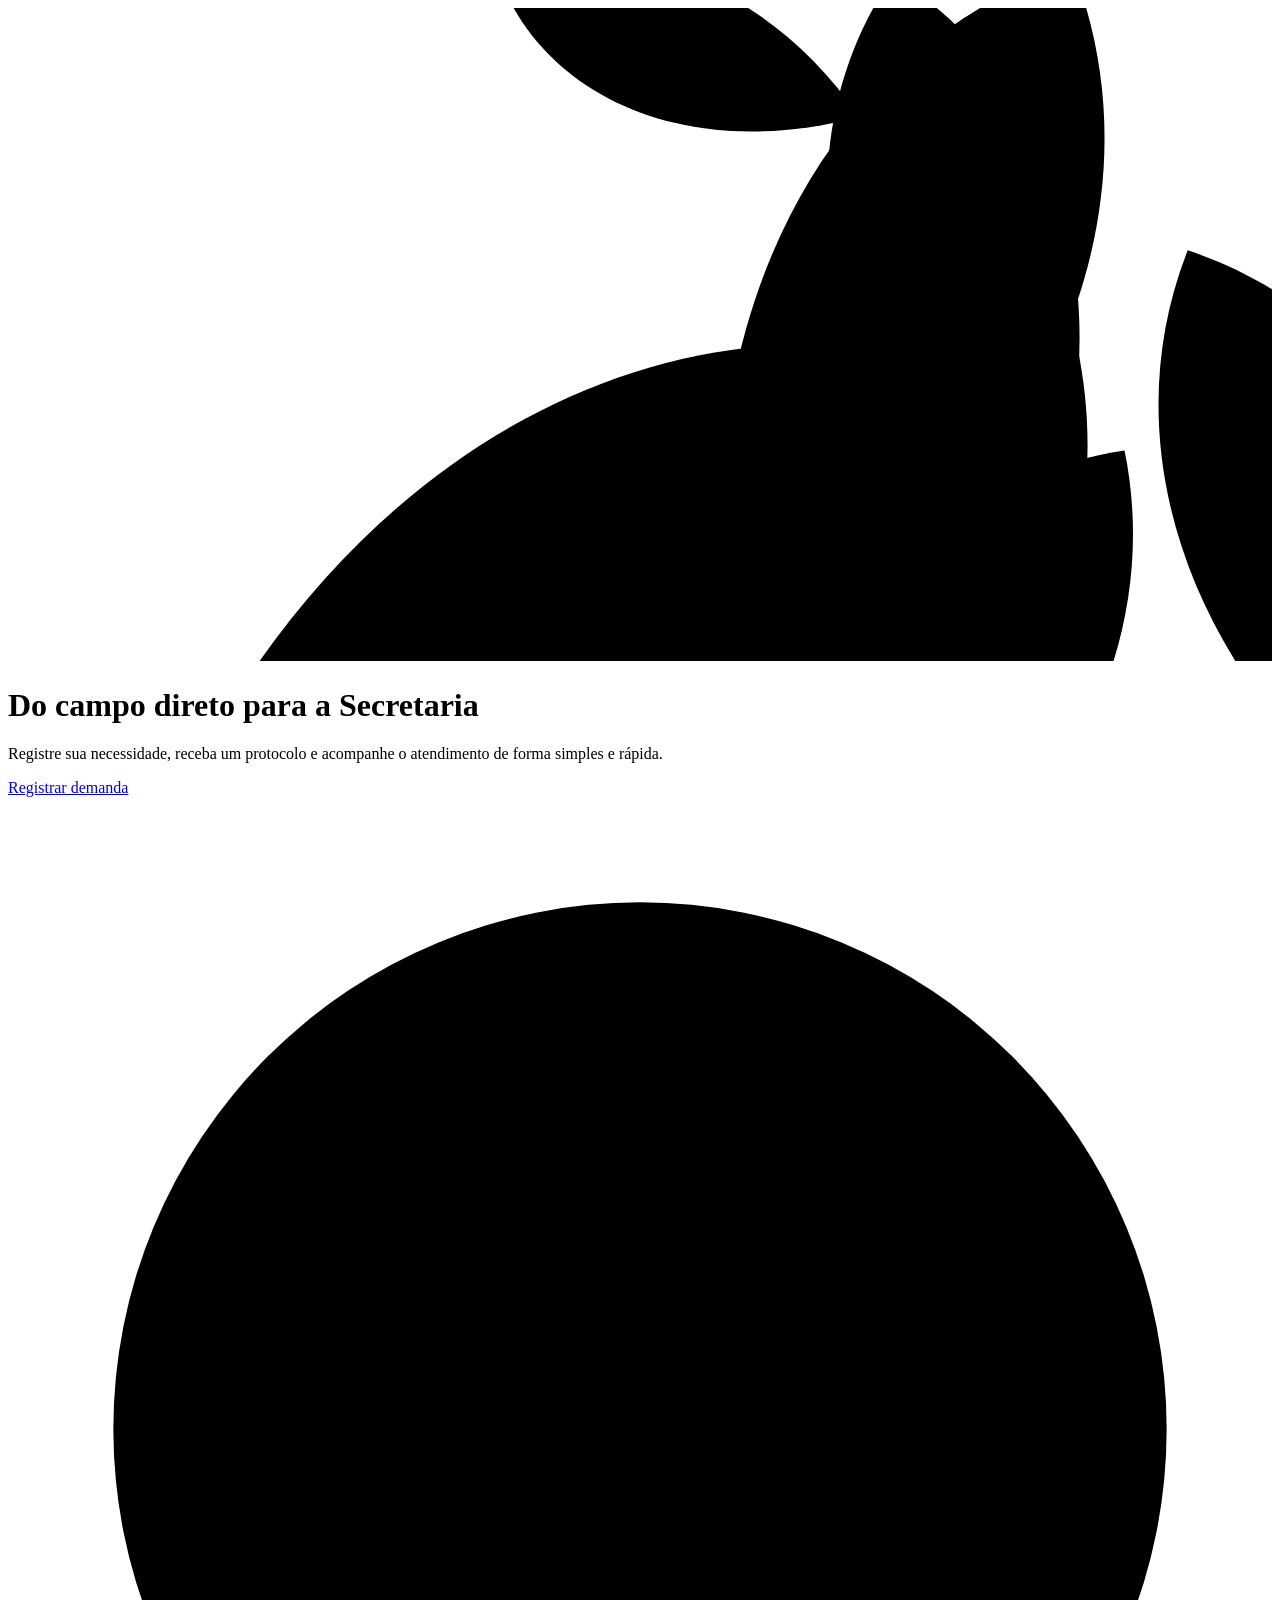
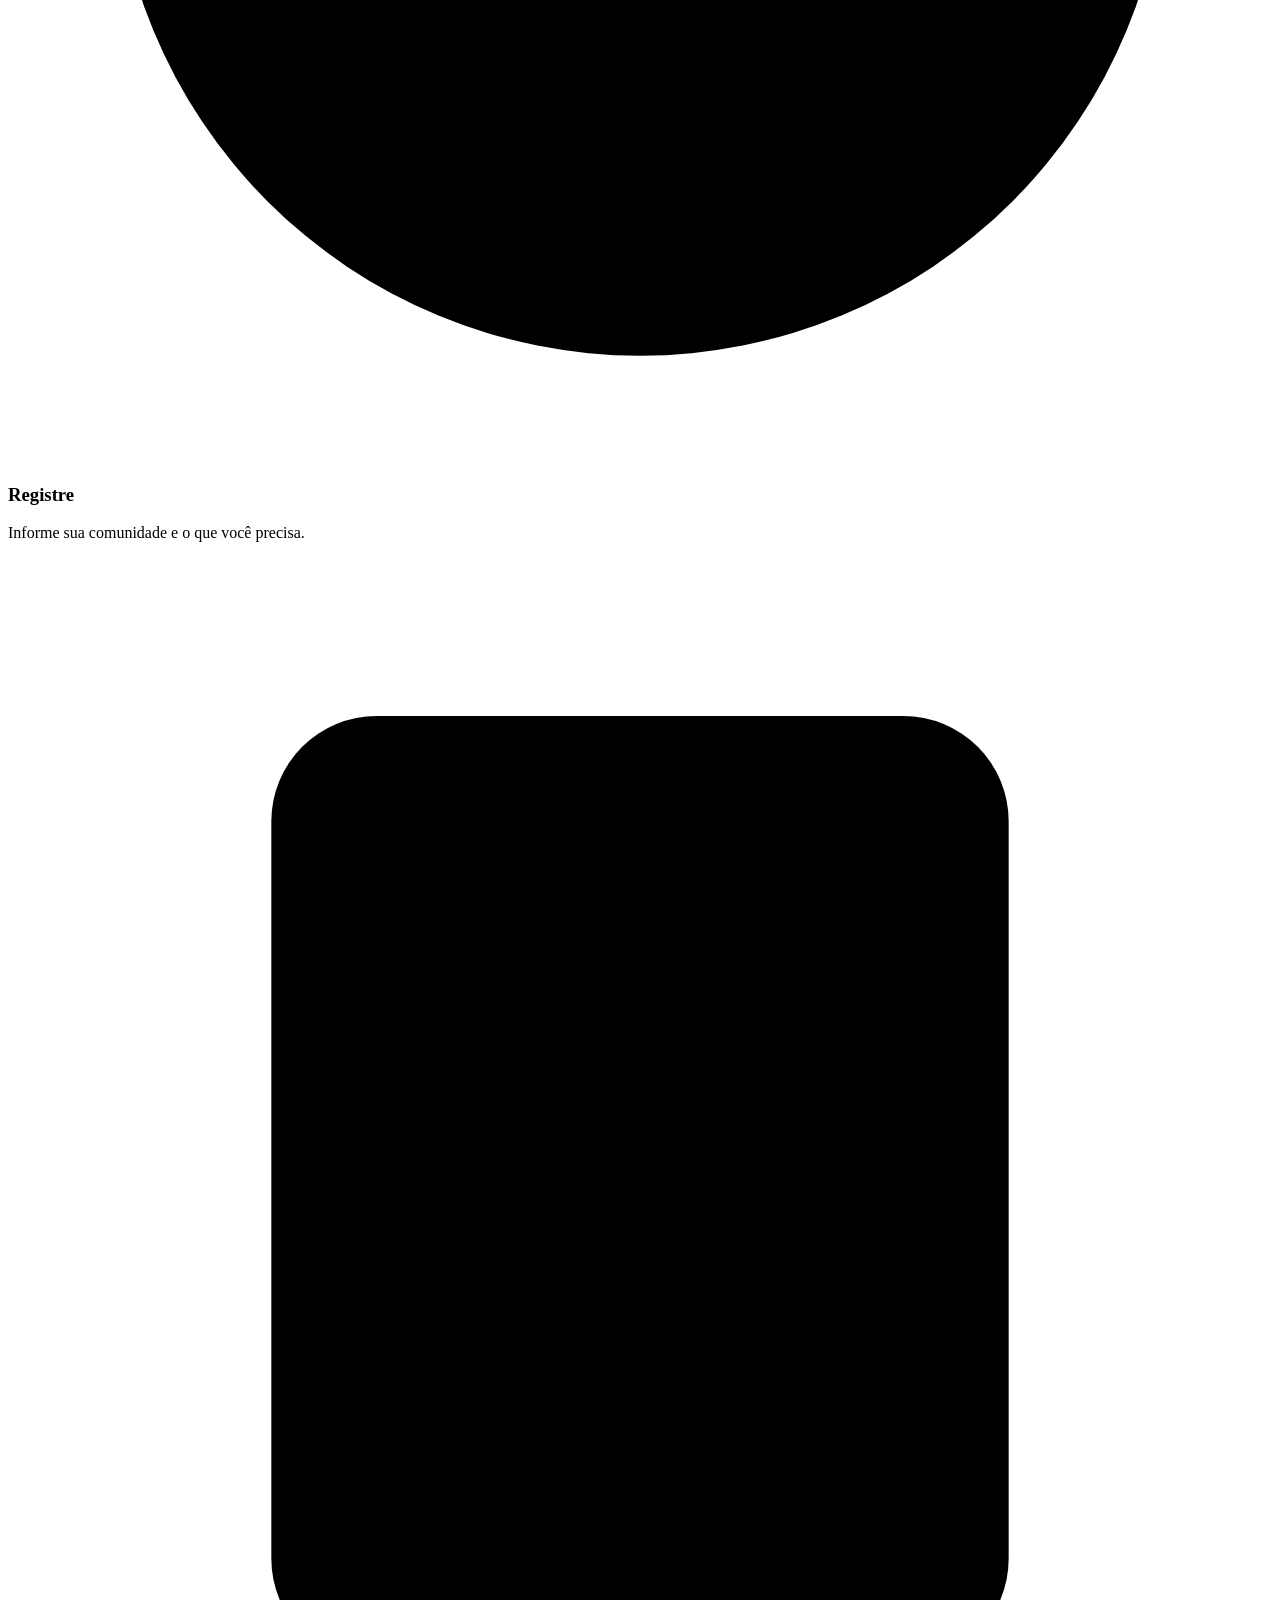
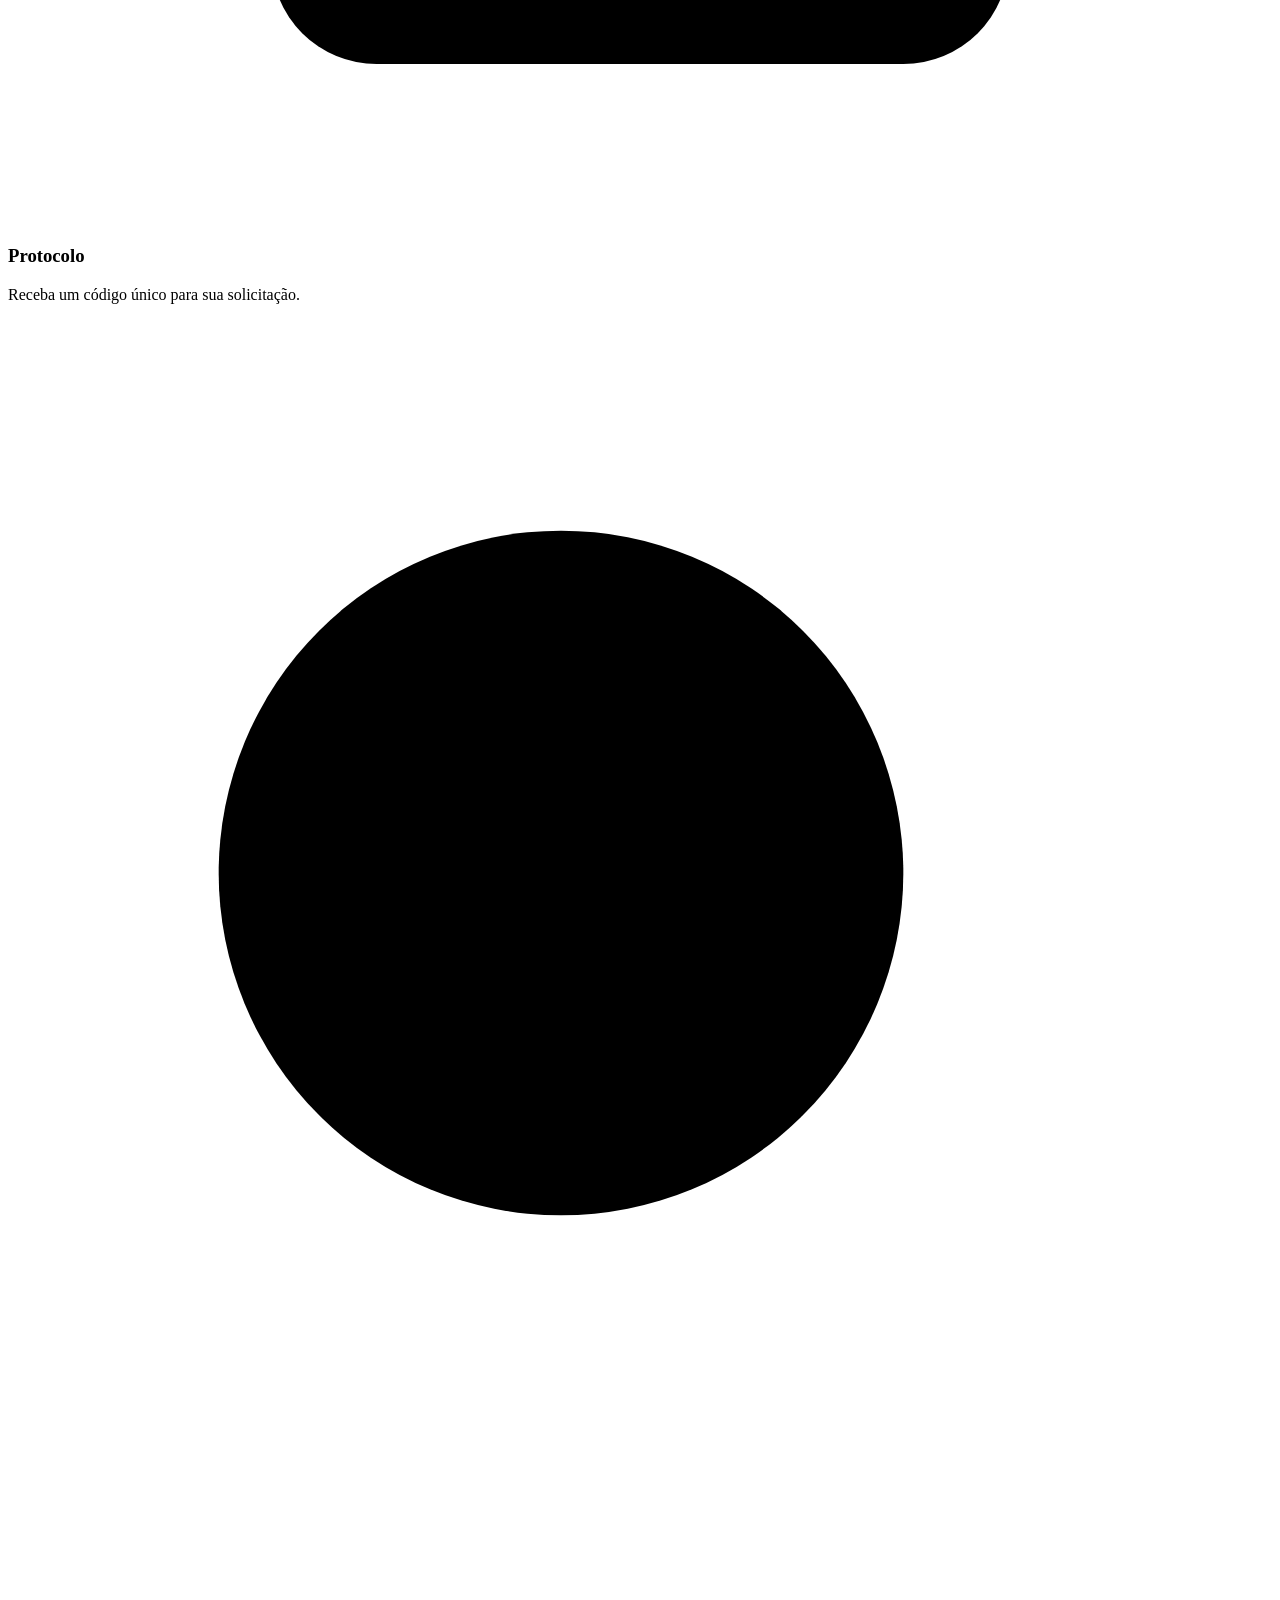
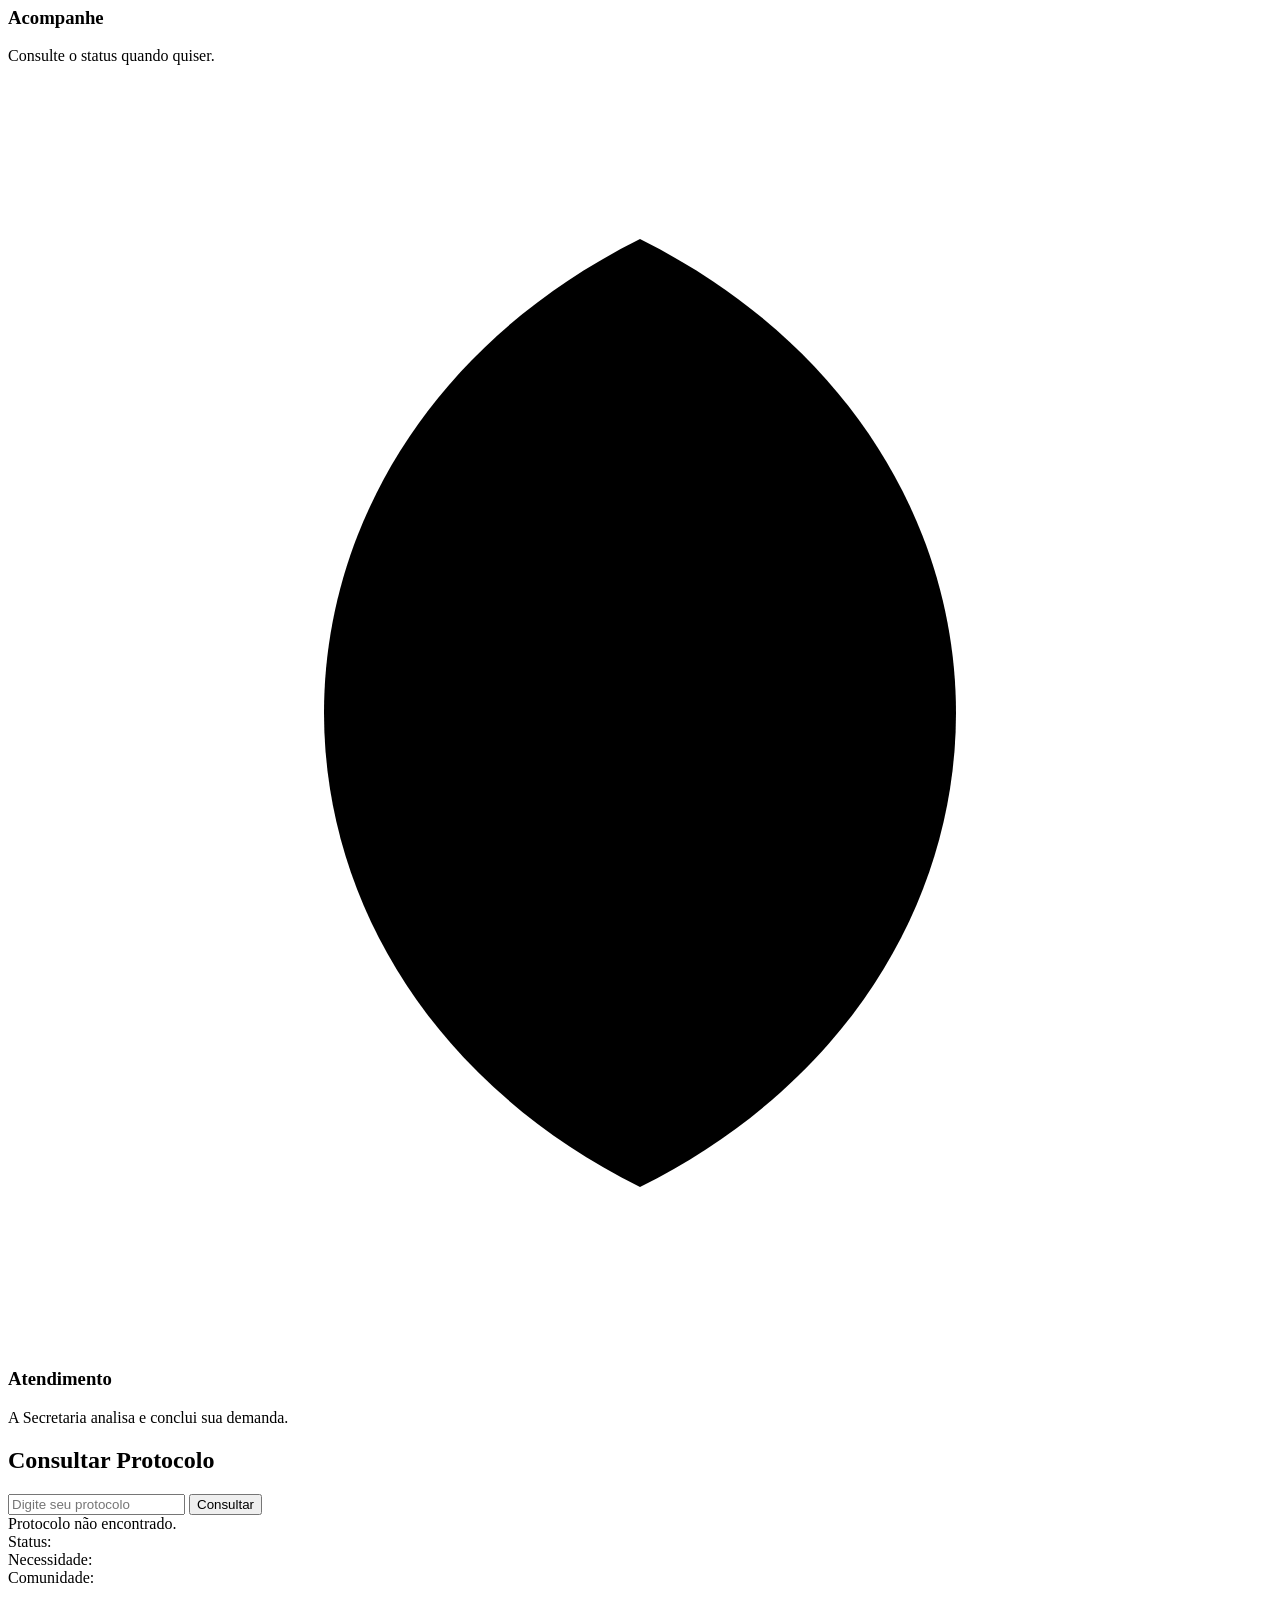
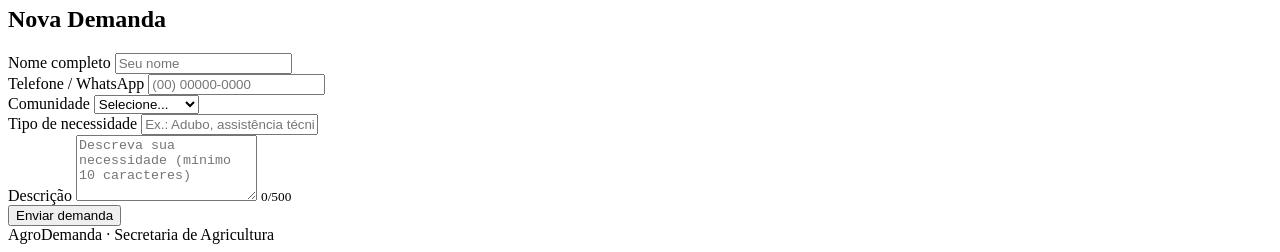
==== src/main/resources/templates/index.html @ 62e2f9b5 "feat(ui): build 2 responsive forest-style pages (Bootstrap 5/Thymeleaf)" ====
<!DOCTYPE html>
<html lang="pt-BR" xmlns:th="http://www.thymeleaf.org">
<head>
    <meta charset="UTF-8">
    <meta name="viewport" content="width=device-width, initial-scale=1.0">
    <title>Portal do Agricultor</title>
    <link rel="stylesheet" th:href="@{/css/style.css(v=2)}">
</head>
<body>
    <div th:replace="~{fragments :: navbar('', 'portal')}"></div>

    <header class="hero">
        <div class="hero-terra"></div>
        <div class="hero-canto"></div>
        <svg class="hero-folhas" viewBox="0 0 1200 620" preserveAspectRatio="xMaxYMid slice" aria-hidden="true">
            <defs>
                <g id="folha">
                    <path d="M0 0C95 90 105 250 0 400C-105 250 -95 90 0 0Z"/>
                    <path class="veia" d="M0 8V400M0 90L55 55M0 90L-55 55M0 160L70 115M0 160L-70 115M0 230L72 180M0 230L-72 180M0 300L55 255M0 300L-55 255"/>
                </g>
            </defs>
<use href="#folha" class="folha-escura" transform="translate(1010 -40) rotate(25) scale(1.9)"/>
<use href="#folha" class="folha-verde" transform="translate(840 -30) rotate(-12) scale(1.5)"/>
<use href="#folha" class="folha-escura" transform="translate(1120 230) rotate(-25) scale(1.7)"/>
<use href="#folha" class="folha-clara" transform="translate(950 170) rotate(12) scale(1.8)"/>
<use href="#folha" class="folha-bege" transform="translate(760 300) rotate(-8) scale(1.5)"/>
<use href="#folha" class="folha-verde" transform="translate(1060 420) rotate(35) scale(1.7)"/>
<use href="#folha" class="folha-marrom" transform="translate(870 330) rotate(55) scale(2.3)"/>
<use href="#folha" class="folha-clara" transform="translate(470 -20) rotate(-70) scale(0.9)"/>
        </svg>
        <div class="container hero-conteudo">
            <h1 class="hero-titulo">Do campo direto para a Secretaria</h1>
            <p class="hero-texto">Registre sua necessidade, receba um protocolo e acompanhe o atendimento de forma simples e rápida.</p>
            <a href="#formDemanda" class="btn btn-primario">Registrar demanda</a>
        </div>
    </header>

    <section class="faixa-escura">
        <div class="container">
            <div class="features">
                <div class="feature-item">
                    <svg viewBox="0 0 48 48"><circle cx="24" cy="24" r="20"/><circle cx="24" cy="24" r="11"/><path d="M24 4v8M24 36v8M4 24h8M36 24h8"/></svg>
                    <h3>Registre</h3><p>Informe sua comunidade e o que você precisa.</p>
                </div>
                <div class="feature-item">
                    <svg viewBox="0 0 48 48"><rect x="10" y="6" width="28" height="36" rx="4"/><path d="M16 16h16M16 24h16M16 32h10"/></svg>
                    <h3>Protocolo</h3><p>Receba um código único para sua solicitação.</p>
                </div>
                <div class="feature-item">
                    <svg viewBox="0 0 48 48"><circle cx="21" cy="21" r="13"/><path d="M31 31l12 12"/></svg>
                    <h3>Acompanhe</h3><p>Consulte o status quando quiser.</p>
                </div>
                <div class="feature-item">
                    <svg viewBox="0 0 48 48"><path d="M24 42C8 34 8 14 24 6c16 8 16 28 0 36Z"/><path d="M24 42V16"/></svg>
                    <h3>Atendimento</h3><p>A Secretaria analisa e conclui sua demanda.</p>
                </div>
            </div>

            <div th:if="${mensagemSucesso}" class="alerta alerta-sucesso" th:text="${mensagemSucesso}"></div>

            <div class="card">
                <h2 class="card-titulo">Consultar Protocolo</h2>
                <form th:action="@{/}" method="get" class="form-busca">
                    <input type="text" id="inputProtocolo" name="protocoloConsulta" placeholder="Digite seu protocolo" required minlength="8" maxlength="8" autocomplete="off">
                    <button type="submit" class="btn btn-primario">Consultar</button>
                </form>
                <div th:if="${resultadoConsulta != null}">
                    <div th:if="${#lists.isEmpty(resultadoConsulta)}" class="alerta alerta-aviso">Protocolo não encontrado.</div>
                    <div th:unless="${#lists.isEmpty(resultadoConsulta)}">
                        <div th:each="d : ${resultadoConsulta}" class="resultado-consulta">
                            <div>Status:
                                <span class="badge" th:classappend="${d.status.name() == 'PENDENTE'} ? 'badge-pendente' : 'badge-concluida'" th:text="${d.status}"></span></div>
                            <div>Necessidade: <strong th:text="${d.tipoNecessidade}"></strong></div>
                            <div>Comunidade: <span th:text="${d.comunidade}"></span></div>
                        </div>
                    </div>
                </div>
            </div>

            <div class="card">
                <h2 class="card-titulo">Nova Demanda</h2>
                <form id="formDemanda" th:action="@{/demandas}" method="post">
                    <div class="form-grid">
                        <div class="form-grupo"><label for="inputNome">Nome completo</label>
                            <input type="text" id="inputNome" name="nome" required minlength="3" maxlength="80" autocomplete="name" pattern="[A-Za-zÀ-ÿ' \-]{3,80}" title="Use apenas letras (mínimo 3)" placeholder="Seu nome"></div>
                        <div class="form-grupo"><label for="inputTelefone">Telefone / WhatsApp</label>
                            <input type="text" id="inputTelefone" name="telefone" required inputmode="numeric" maxlength="15" autocomplete="tel" pattern="\(\d{2}\) \d{4,5}-\d{4}" title="Formato: (00) 00000-0000" placeholder="(00) 00000-0000"></div>
                        <div class="form-grupo"><label for="selectComunidade">Comunidade</label>
                            <select id="selectComunidade" name="comunidade" required>
                                <option value="">Selecione...</option>
                                <option value="Magana">Magana</option>
                                <option value="Barra da Cruz">Barra da Cruz</option>
                                <option value="Centro">Centro</option>
                                <option value="Zona Rural">Zona Rural</option>
                            </select></div>
                        <div class="form-grupo"><label for="inputNecessidade">Tipo de necessidade</label>
                            <input type="text" id="inputNecessidade" name="tipoNecessidade" required minlength="3" maxlength="60" placeholder="Ex.: Adubo, assistência técnica"></div>
                    </div>
                    <div class="form-grupo"><label for="textareaDescricao">Descrição</label>
                        <textarea id="textareaDescricao" name="descricao" rows="4" required minlength="10" maxlength="500" placeholder="Descreva sua necessidade (mínimo 10 caracteres)"></textarea>
                        <small id="contadorDescricao" class="contador">0/500</small></div>
                    <button type="submit" class="btn btn-primario btn-block">Enviar demanda</button>
                </form>
            </div>
        </div>
    </section>

    <footer class="footer">AgroDemanda · Secretaria de Agricultura</footer>
    <script th:src="@{/js/script.js(v=2)}"></script>
</body>
</html>
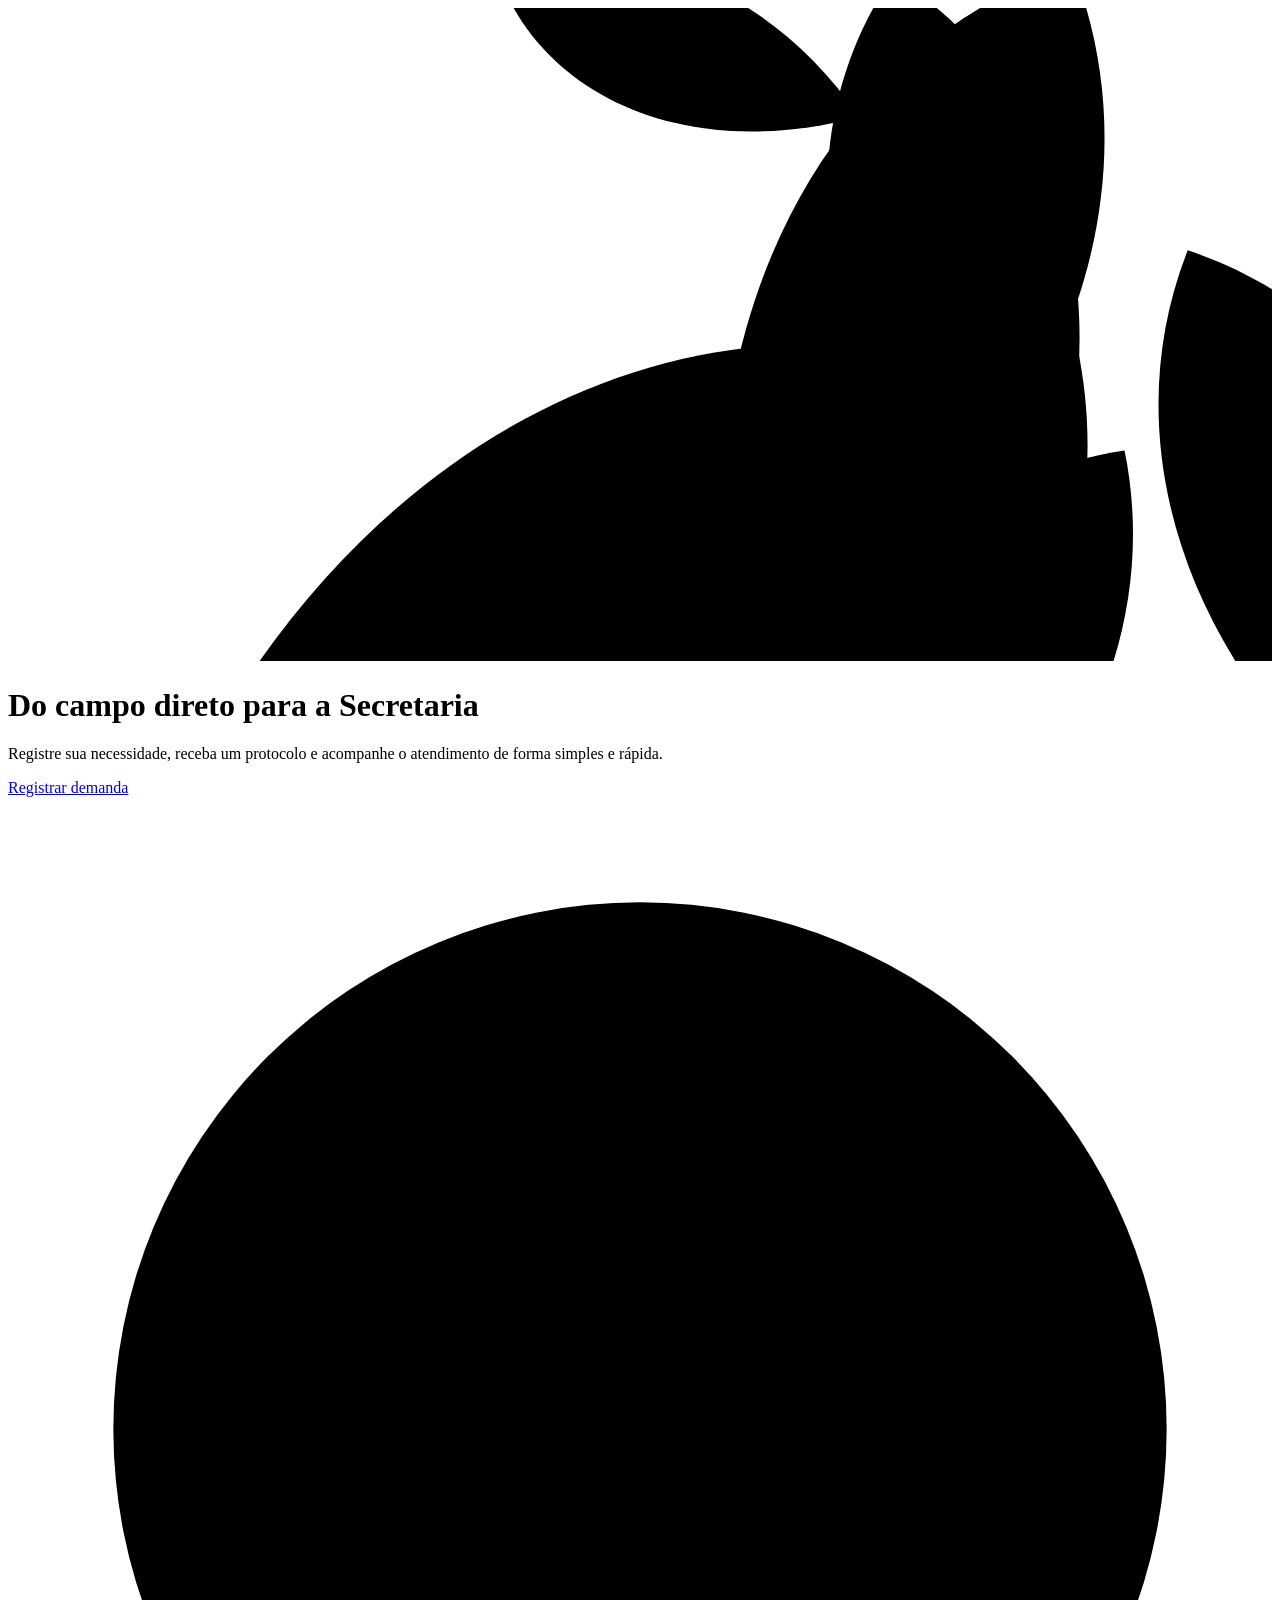
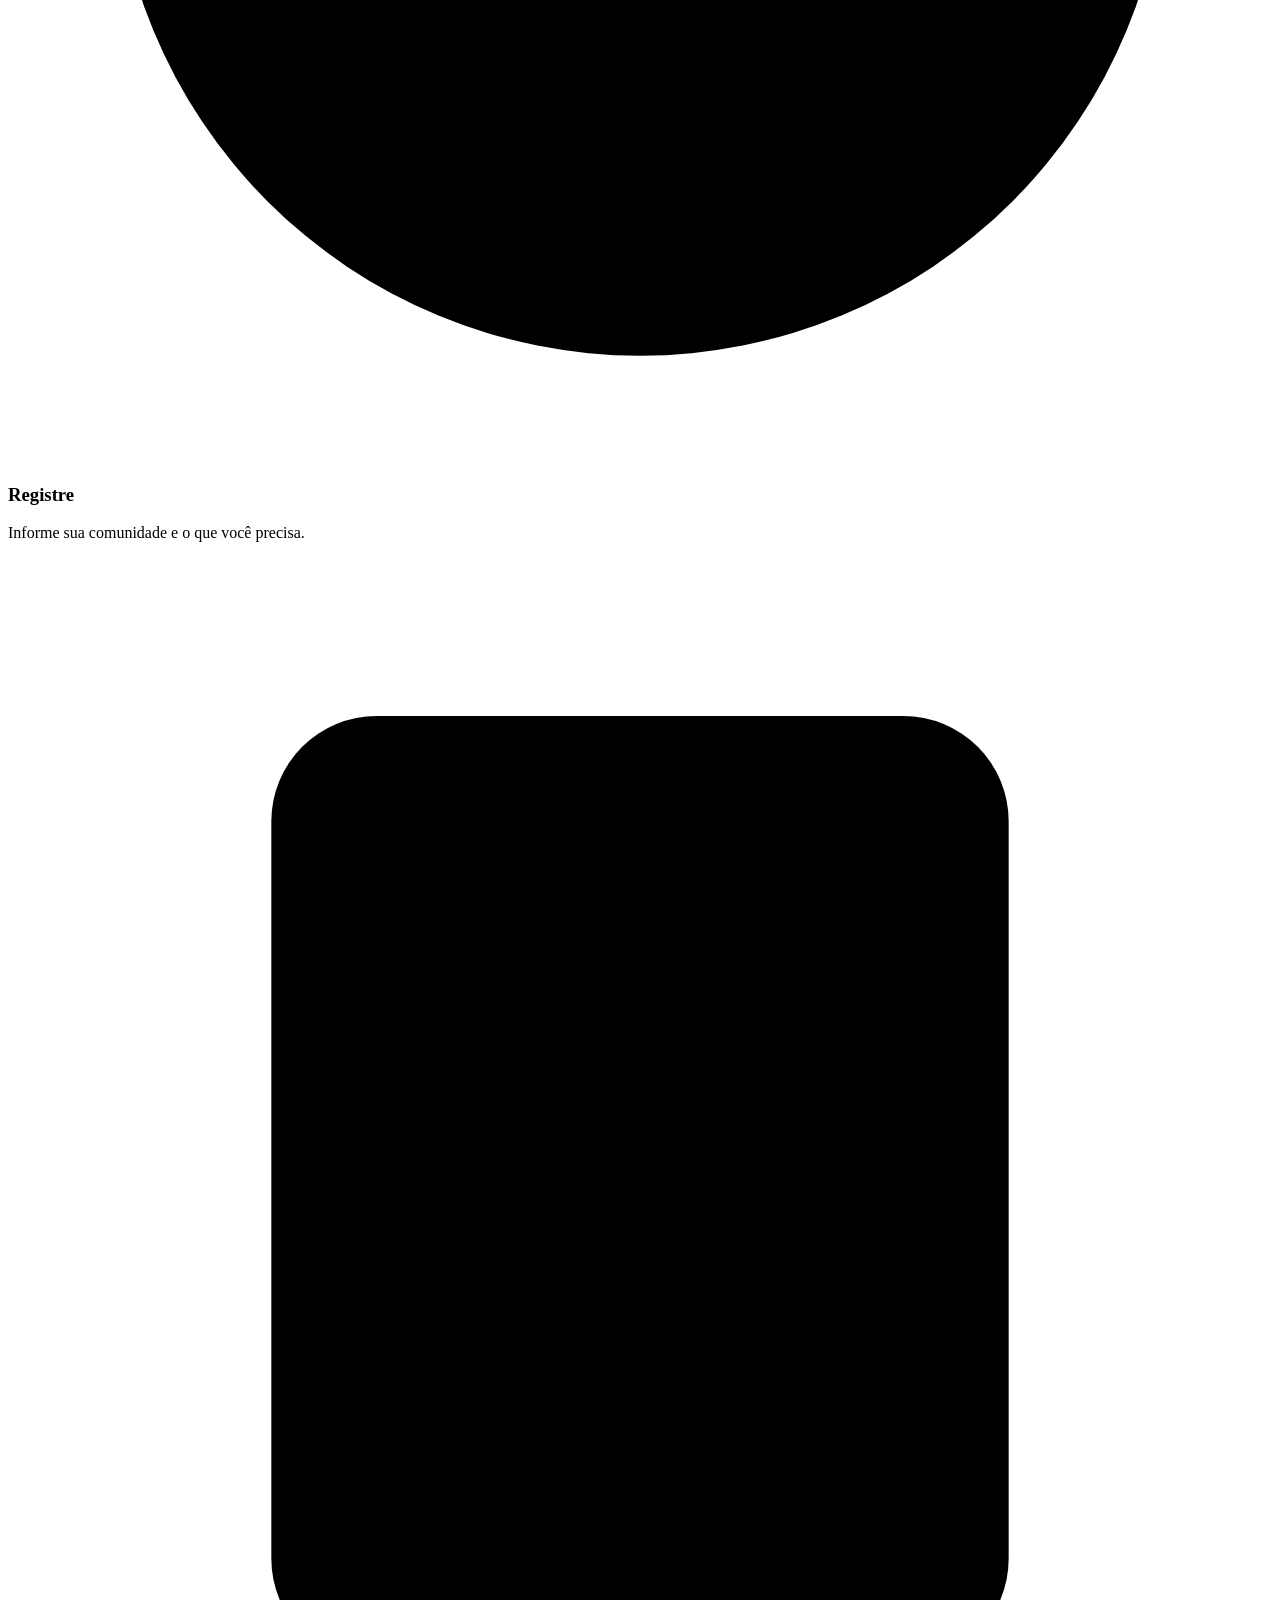
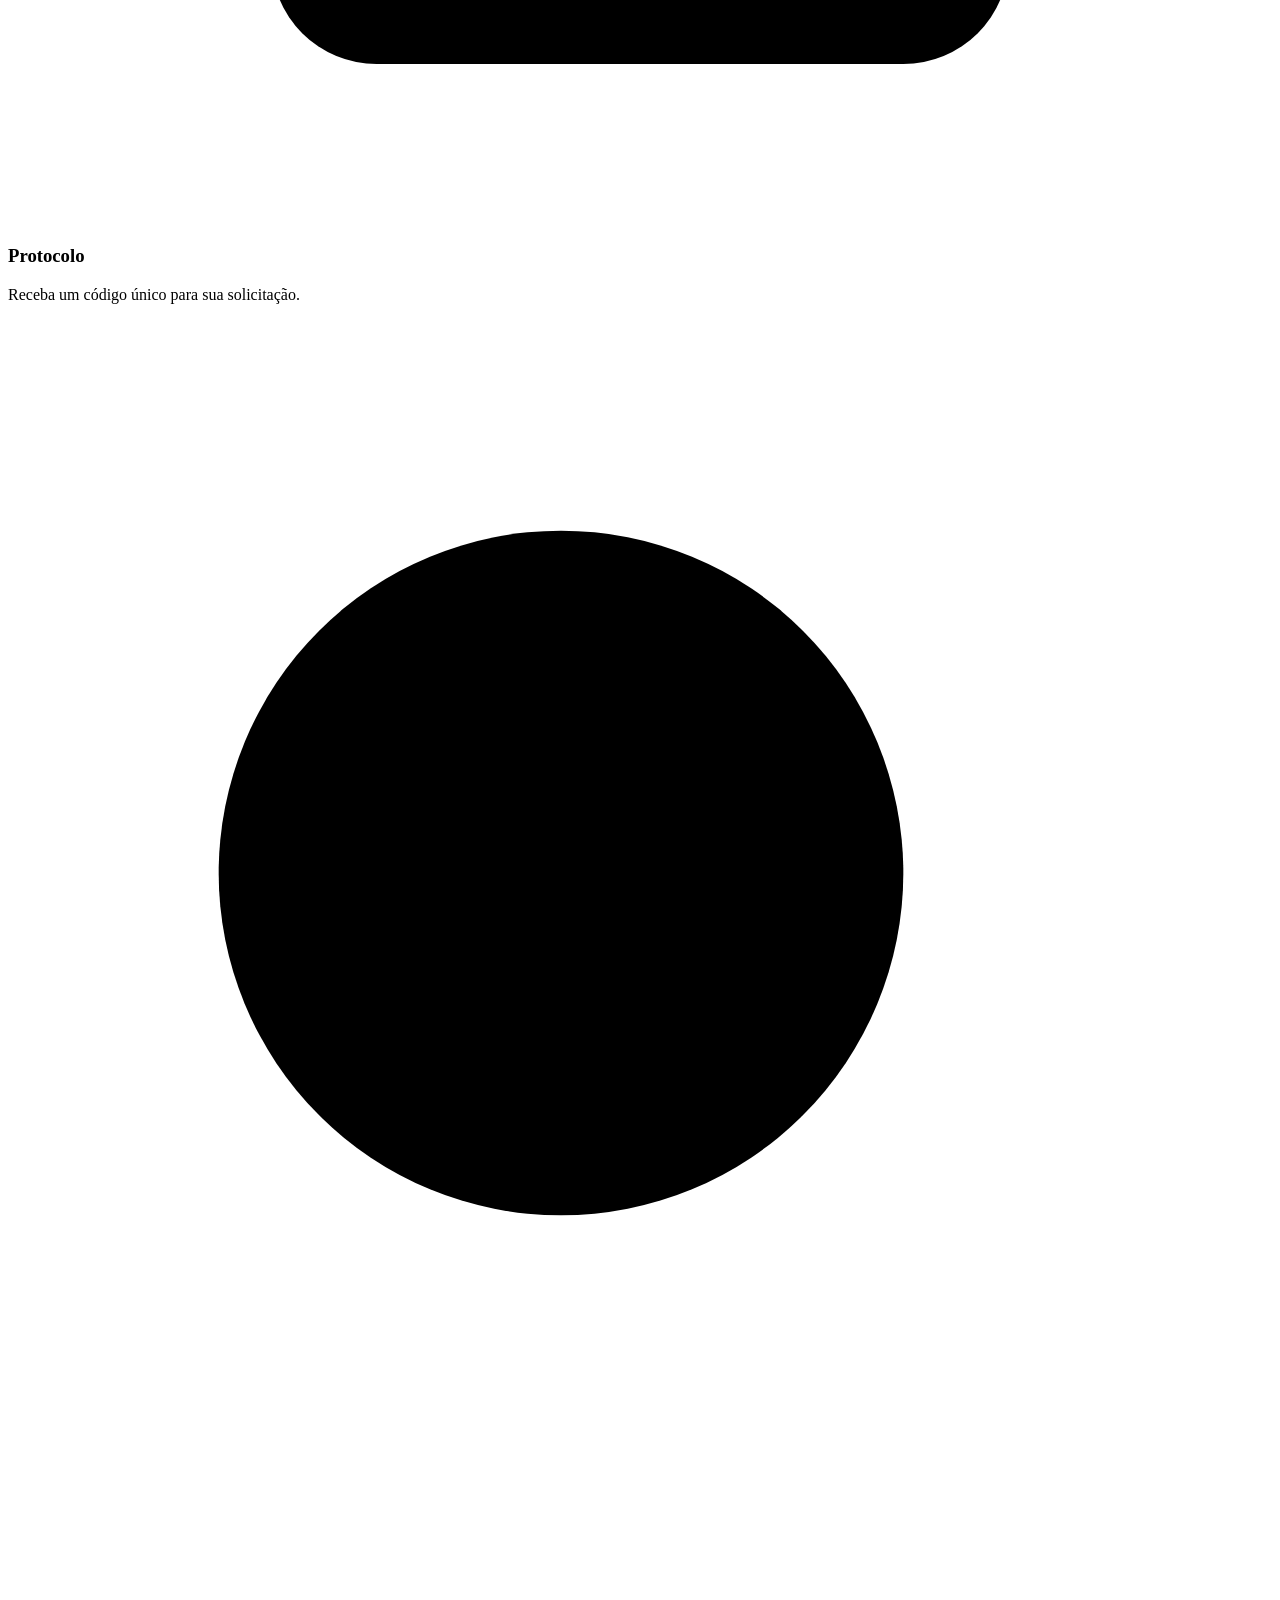
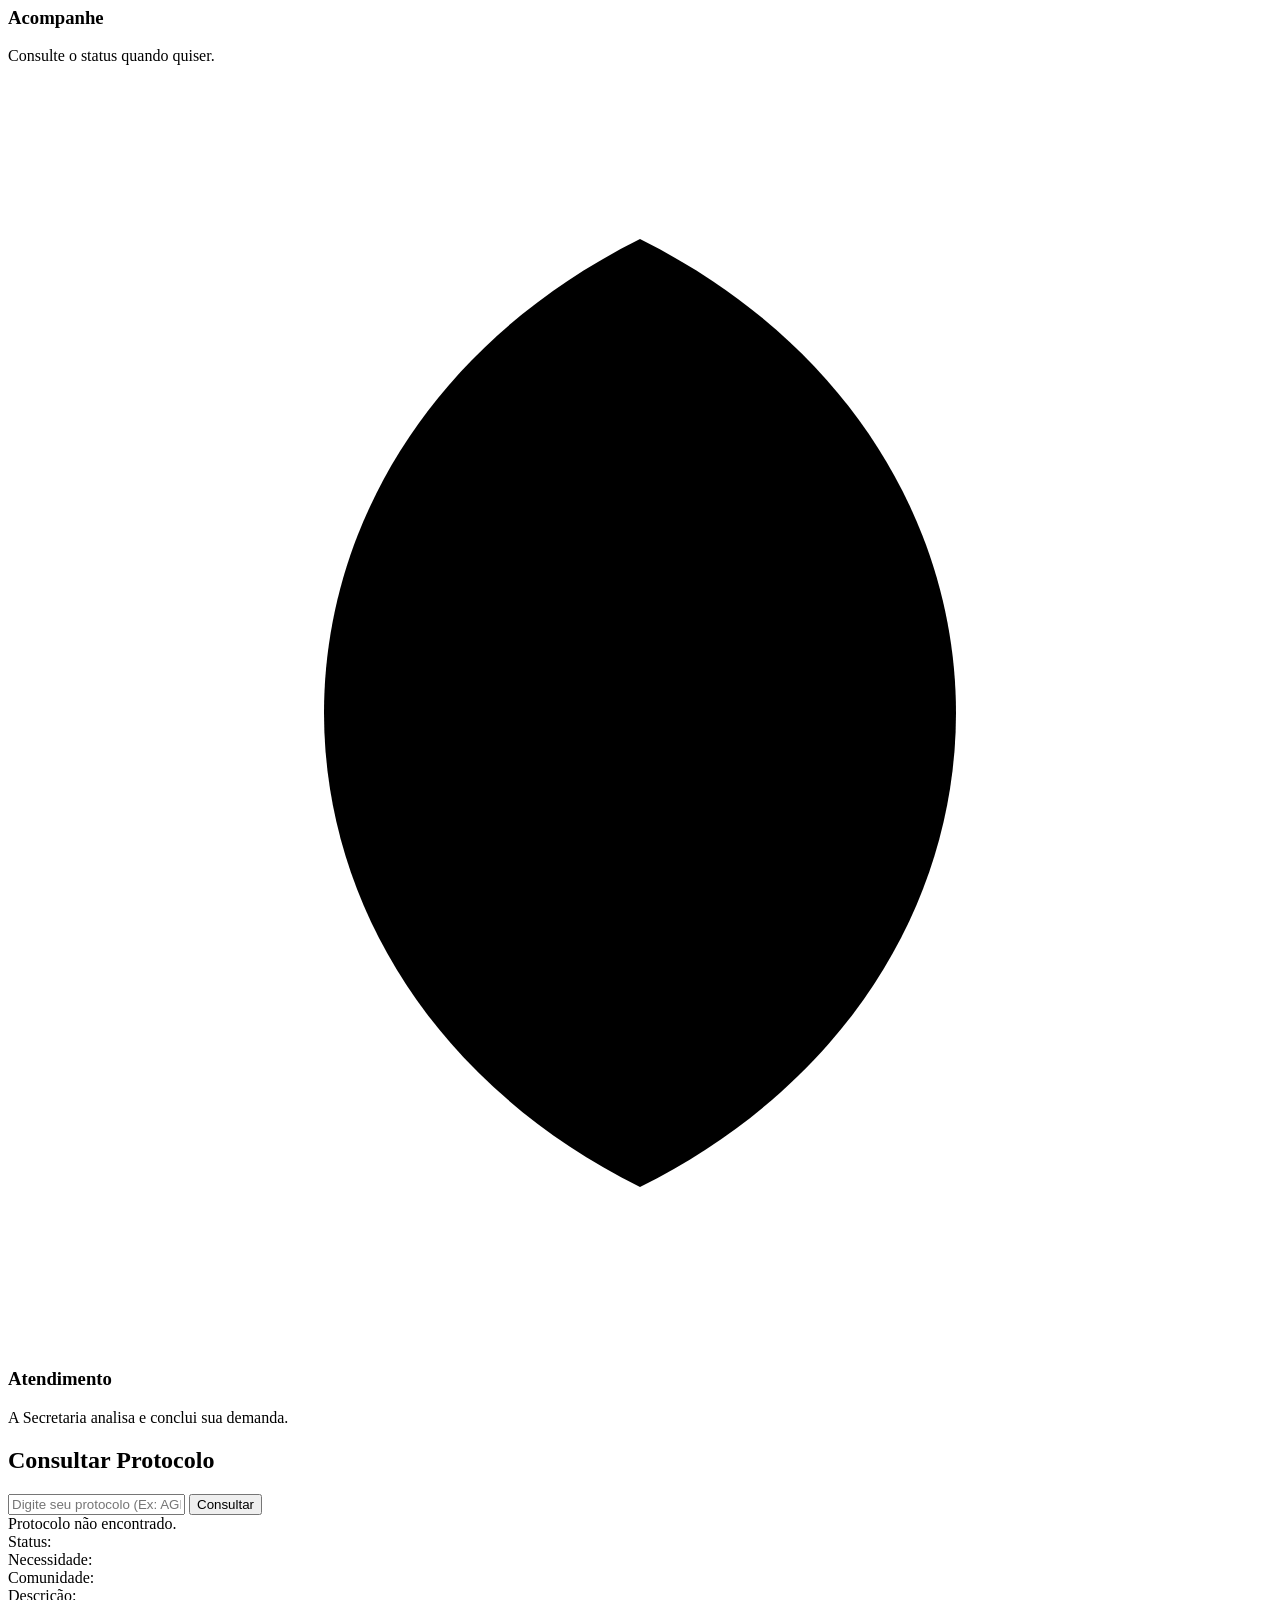
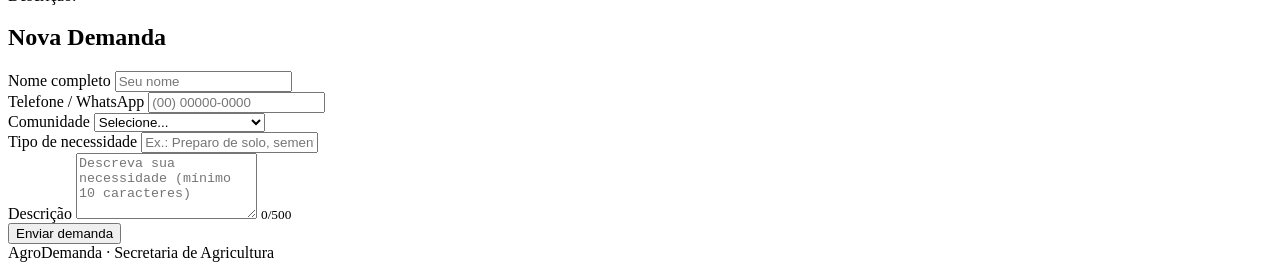
==== commit ddd69e98: "corrige integracao entre modelos, templates e rotas" ====
--- a/src/main/resources/templates/index.html
+++ b/src/main/resources/templates/index.html
@@ -19,14 +19,14 @@
                     <path class="veia" d="M0 8V400M0 90L55 55M0 90L-55 55M0 160L70 115M0 160L-70 115M0 230L72 180M0 230L-72 180M0 300L55 255M0 300L-55 255"/>
                 </g>
             </defs>
-<use href="#folha" class="folha-escura" transform="translate(1010 -40) rotate(25) scale(1.9)"/>
-<use href="#folha" class="folha-verde" transform="translate(840 -30) rotate(-12) scale(1.5)"/>
-<use href="#folha" class="folha-escura" transform="translate(1120 230) rotate(-25) scale(1.7)"/>
-<use href="#folha" class="folha-clara" transform="translate(950 170) rotate(12) scale(1.8)"/>
-<use href="#folha" class="folha-bege" transform="translate(760 300) rotate(-8) scale(1.5)"/>
-<use href="#folha" class="folha-verde" transform="translate(1060 420) rotate(35) scale(1.7)"/>
-<use href="#folha" class="folha-marrom" transform="translate(870 330) rotate(55) scale(2.3)"/>
-<use href="#folha" class="folha-clara" transform="translate(470 -20) rotate(-70) scale(0.9)"/>
+            <use href="#folha" class="folha-escura" transform="translate(1010 -40) rotate(25) scale(1.9)"/>
+            <use href="#folha" class="folha-verde" transform="translate(840 -30) rotate(-12) scale(1.5)"/>
+            <use href="#folha" class="folha-escura" transform="translate(1120 230) rotate(-25) scale(1.7)"/>
+            <use href="#folha" class="folha-clara" transform="translate(950 170) rotate(12) scale(1.8)"/>
+            <use href="#folha" class="folha-bege" transform="translate(760 300) rotate(-8) scale(1.5)"/>
+            <use href="#folha" class="folha-verde" transform="translate(1060 420) rotate(35) scale(1.7)"/>
+            <use href="#folha" class="folha-marrom" transform="translate(870 330) rotate(55) scale(2.3)"/>
+            <use href="#folha" class="folha-clara" transform="translate(470 -20) rotate(-70) scale(0.9)"/>
         </svg>
         <div class="container hero-conteudo">
             <h1 class="hero-titulo">Do campo direto para a Secretaria</h1>
@@ -57,11 +57,12 @@
             </div>
 
             <div th:if="${mensagemSucesso}" class="alerta alerta-sucesso" th:text="${mensagemSucesso}"></div>
+            <div th:if="${mensagemErro}" class="alerta alerta-aviso" th:text="${mensagemErro}"></div>
 
             <div class="card">
                 <h2 class="card-titulo">Consultar Protocolo</h2>
                 <form th:action="@{/}" method="get" class="form-busca">
-                    <input type="text" id="inputProtocolo" name="protocoloConsulta" placeholder="Digite seu protocolo" required minlength="8" maxlength="8" autocomplete="off">
+                    <input type="text" id="inputProtocolo" name="protocoloConsulta" placeholder="Digite seu protocolo (Ex: AGRO-1001)" required minlength="4" maxlength="25" autocomplete="off">
                     <button type="submit" class="btn btn-primario">Consultar</button>
                 </form>
                 <div th:if="${resultadoConsulta != null}">
@@ -69,9 +70,11 @@
                     <div th:unless="${#lists.isEmpty(resultadoConsulta)}">
                         <div th:each="d : ${resultadoConsulta}" class="resultado-consulta">
                             <div>Status:
-                                <span class="badge" th:classappend="${d.status.name() == 'PENDENTE'} ? 'badge-pendente' : 'badge-concluida'" th:text="${d.status}"></span></div>
+                                <span class="badge" th:classappend="${d.status.name() == 'PENDENTE'} ? 'badge-pendente' : 'badge-concluida'" th:text="${d.status.descricao != null ? d.status.descricao : d.status}"></span>
+                            </div>
                             <div>Necessidade: <strong th:text="${d.tipoNecessidade}"></strong></div>
                             <div>Comunidade: <span th:text="${d.comunidade}"></span></div>
+                            <div th:if="${d.descricao != null and !d.descricao.isBlank()}">Descrição: <span th:text="${d.descricao}"></span></div>
                         </div>
                     </div>
                 </div>
@@ -82,19 +85,21 @@
                 <form id="formDemanda" th:action="@{/demandas}" method="post">
                     <div class="form-grid">
                         <div class="form-grupo"><label for="inputNome">Nome completo</label>
-                            <input type="text" id="inputNome" name="nome" required minlength="3" maxlength="80" autocomplete="name" pattern="[A-Za-zÀ-ÿ' \-]{3,80}" title="Use apenas letras (mínimo 3)" placeholder="Seu nome"></div>
+                            <input type="text" id="inputNome" name="nome" required minlength="3" maxlength="80" autocomplete="name" placeholder="Seu nome"></div>
                         <div class="form-grupo"><label for="inputTelefone">Telefone / WhatsApp</label>
-                            <input type="text" id="inputTelefone" name="telefone" required inputmode="numeric" maxlength="15" autocomplete="tel" pattern="\(\d{2}\) \d{4,5}-\d{4}" title="Formato: (00) 00000-0000" placeholder="(00) 00000-0000"></div>
+                            <input type="text" id="inputTelefone" name="telefone" required inputmode="numeric" maxlength="15" autocomplete="tel" placeholder="(00) 00000-0000"></div>
                         <div class="form-grupo"><label for="selectComunidade">Comunidade</label>
                             <select id="selectComunidade" name="comunidade" required>
                                 <option value="">Selecione...</option>
                                 <option value="Magana">Magana</option>
                                 <option value="Barra da Cruz">Barra da Cruz</option>
-                                <option value="Centro">Centro</option>
-                                <option value="Zona Rural">Zona Rural</option>
+                                <option value="Cacimba de Baixo">Cacimba de Baixo</option>
+                                <option value="Lagoa do Barbosa">Lagoa do Barbosa</option>
+                                <option value="Carrapicho">Carrapicho</option>
+                                <option value="Zona Rural">Outra Comunidade Rural</option>
                             </select></div>
                         <div class="form-grupo"><label for="inputNecessidade">Tipo de necessidade</label>
-                            <input type="text" id="inputNecessidade" name="tipoNecessidade" required minlength="3" maxlength="60" placeholder="Ex.: Adubo, assistência técnica"></div>
+                            <input type="text" id="inputNecessidade" name="tipoNecessidade" required minlength="3" maxlength="60" placeholder="Ex.: Preparo de solo, sementes, estradas"></div>
                     </div>
                     <div class="form-grupo"><label for="textareaDescricao">Descrição</label>
                         <textarea id="textareaDescricao" name="descricao" rows="4" required minlength="10" maxlength="500" placeholder="Descreva sua necessidade (mínimo 10 caracteres)"></textarea>
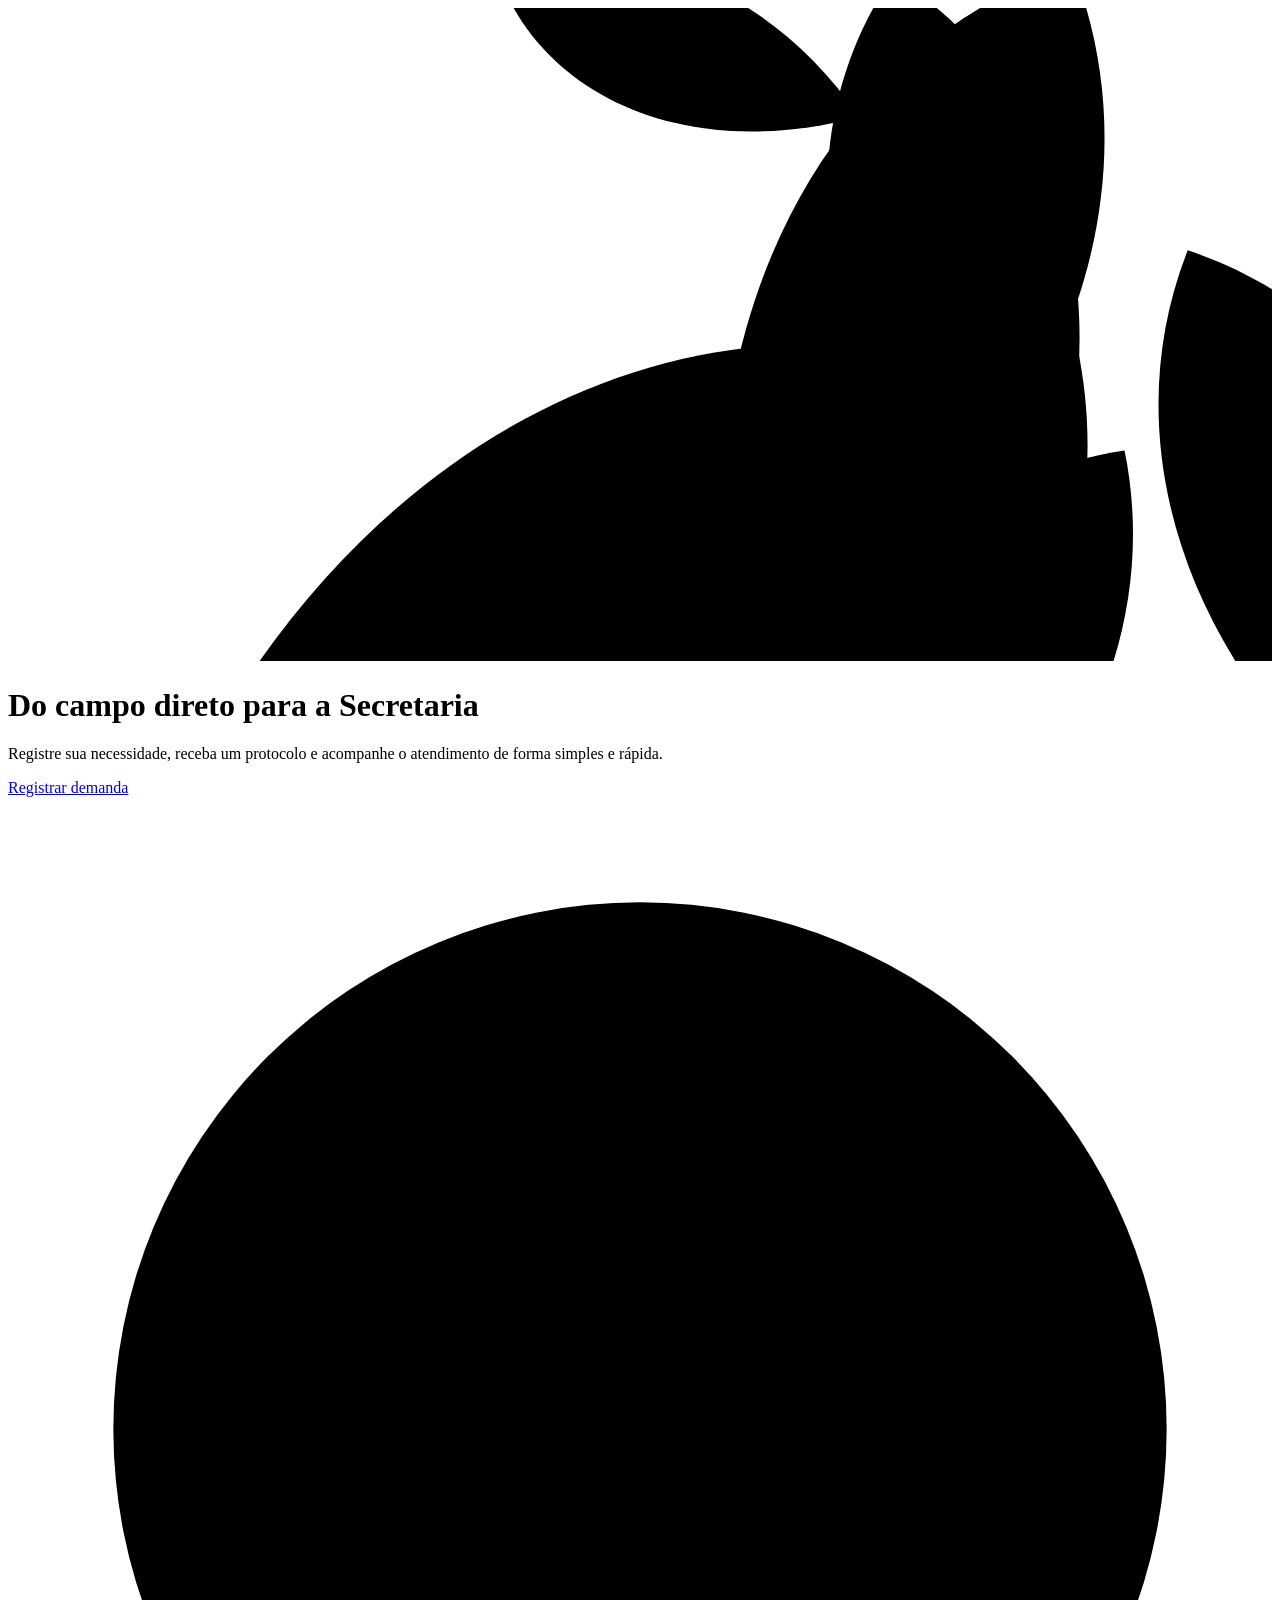
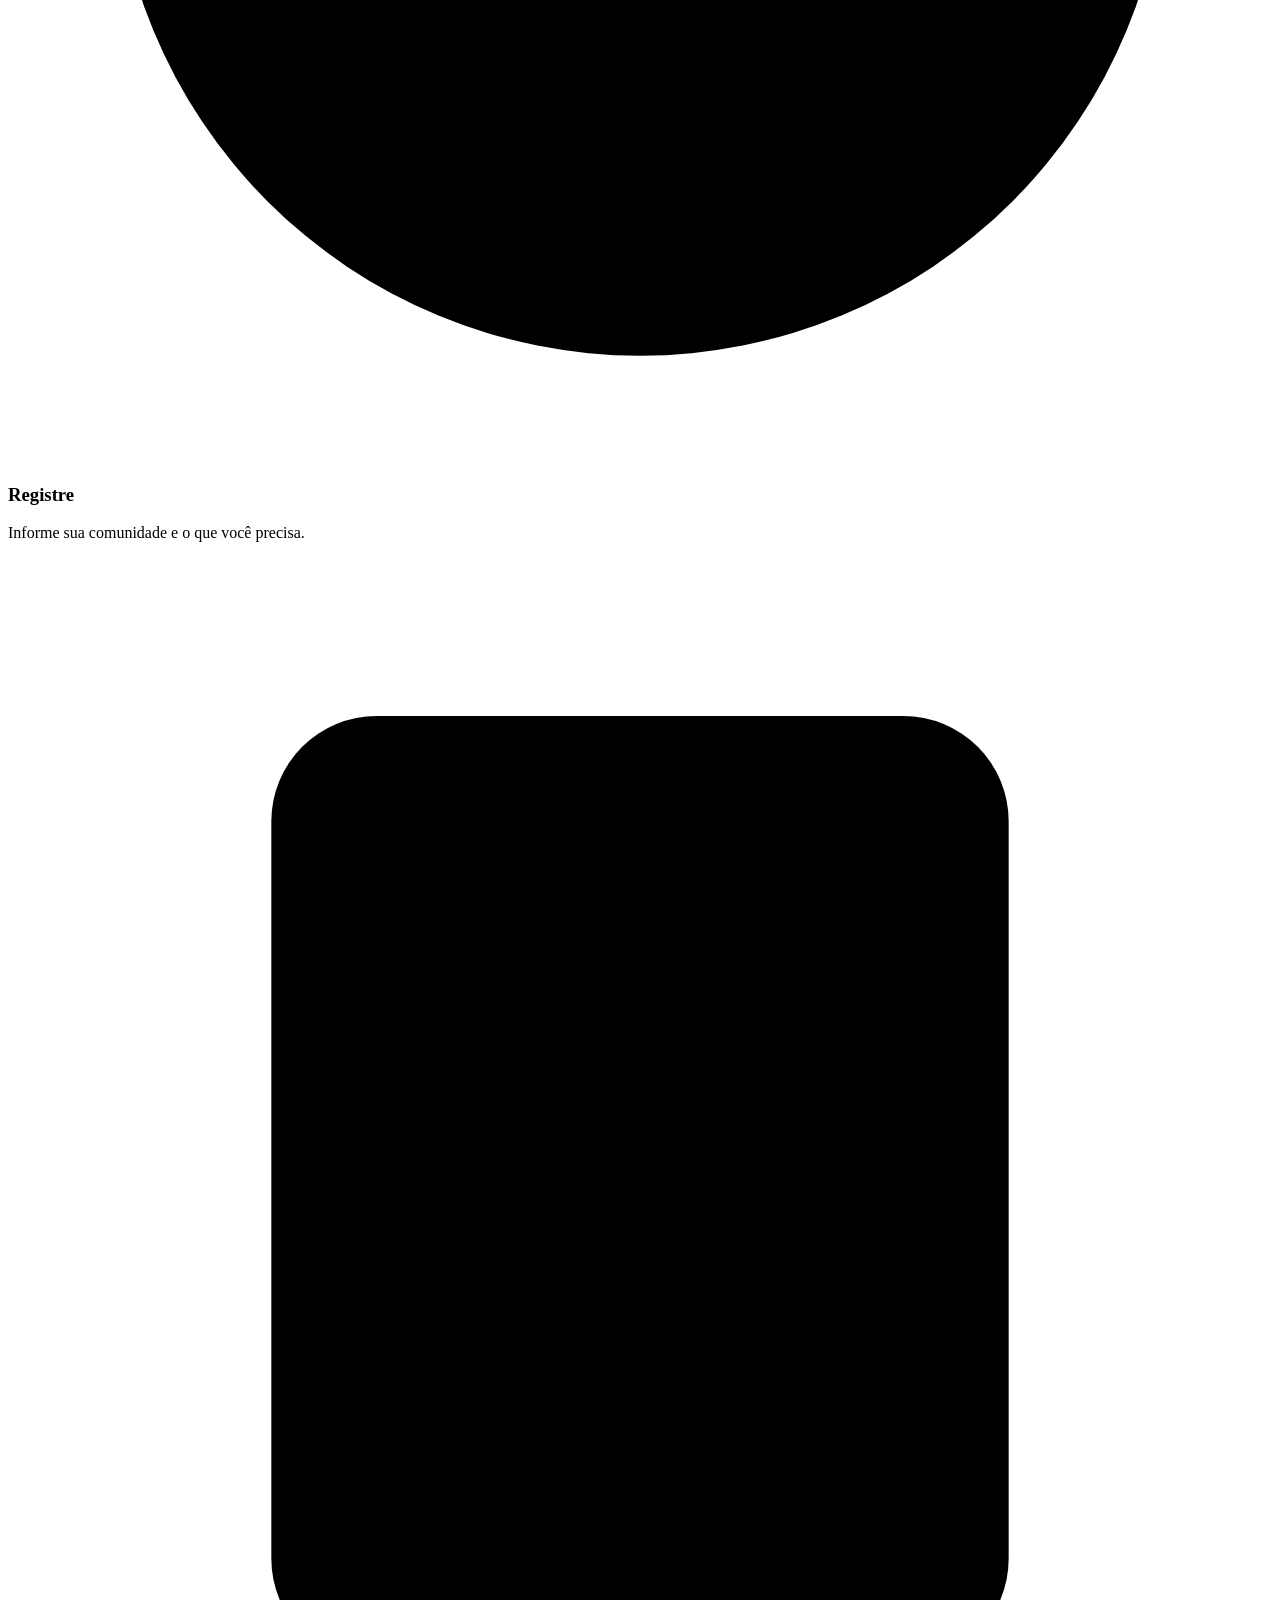
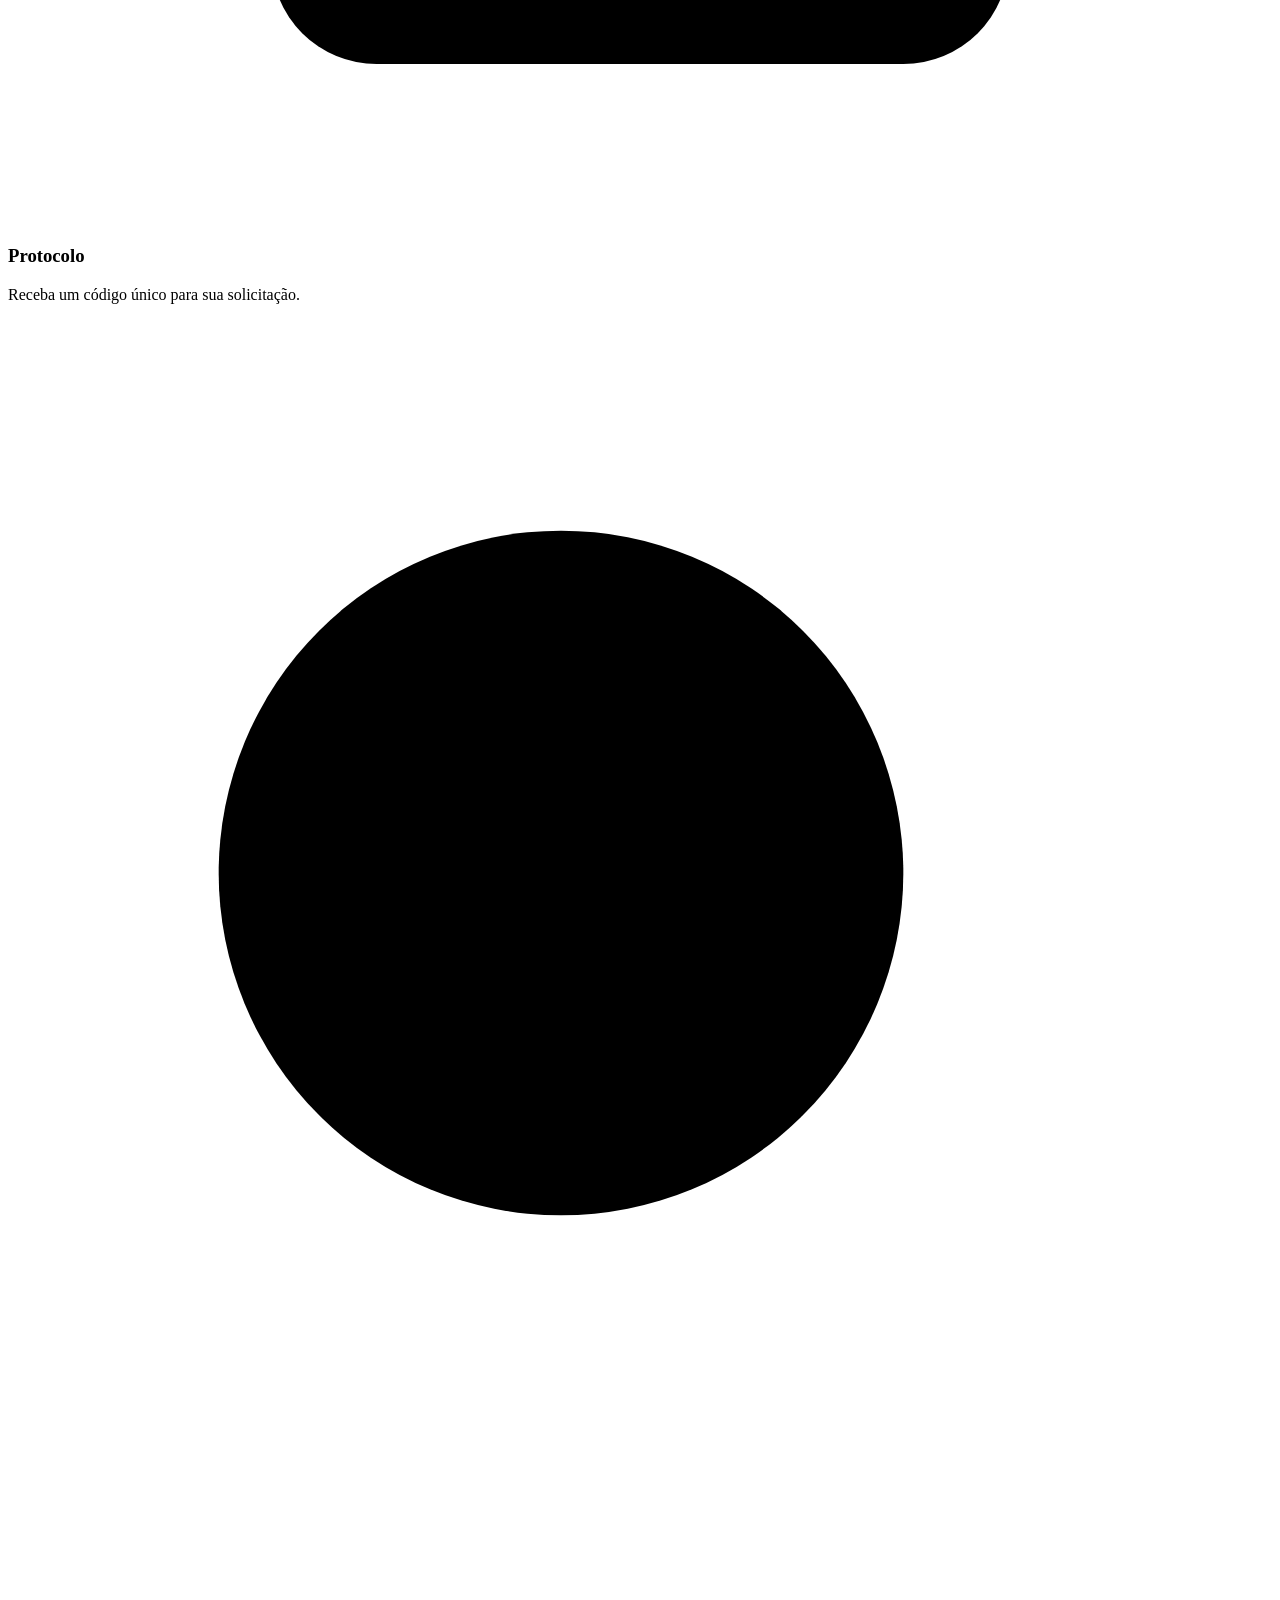
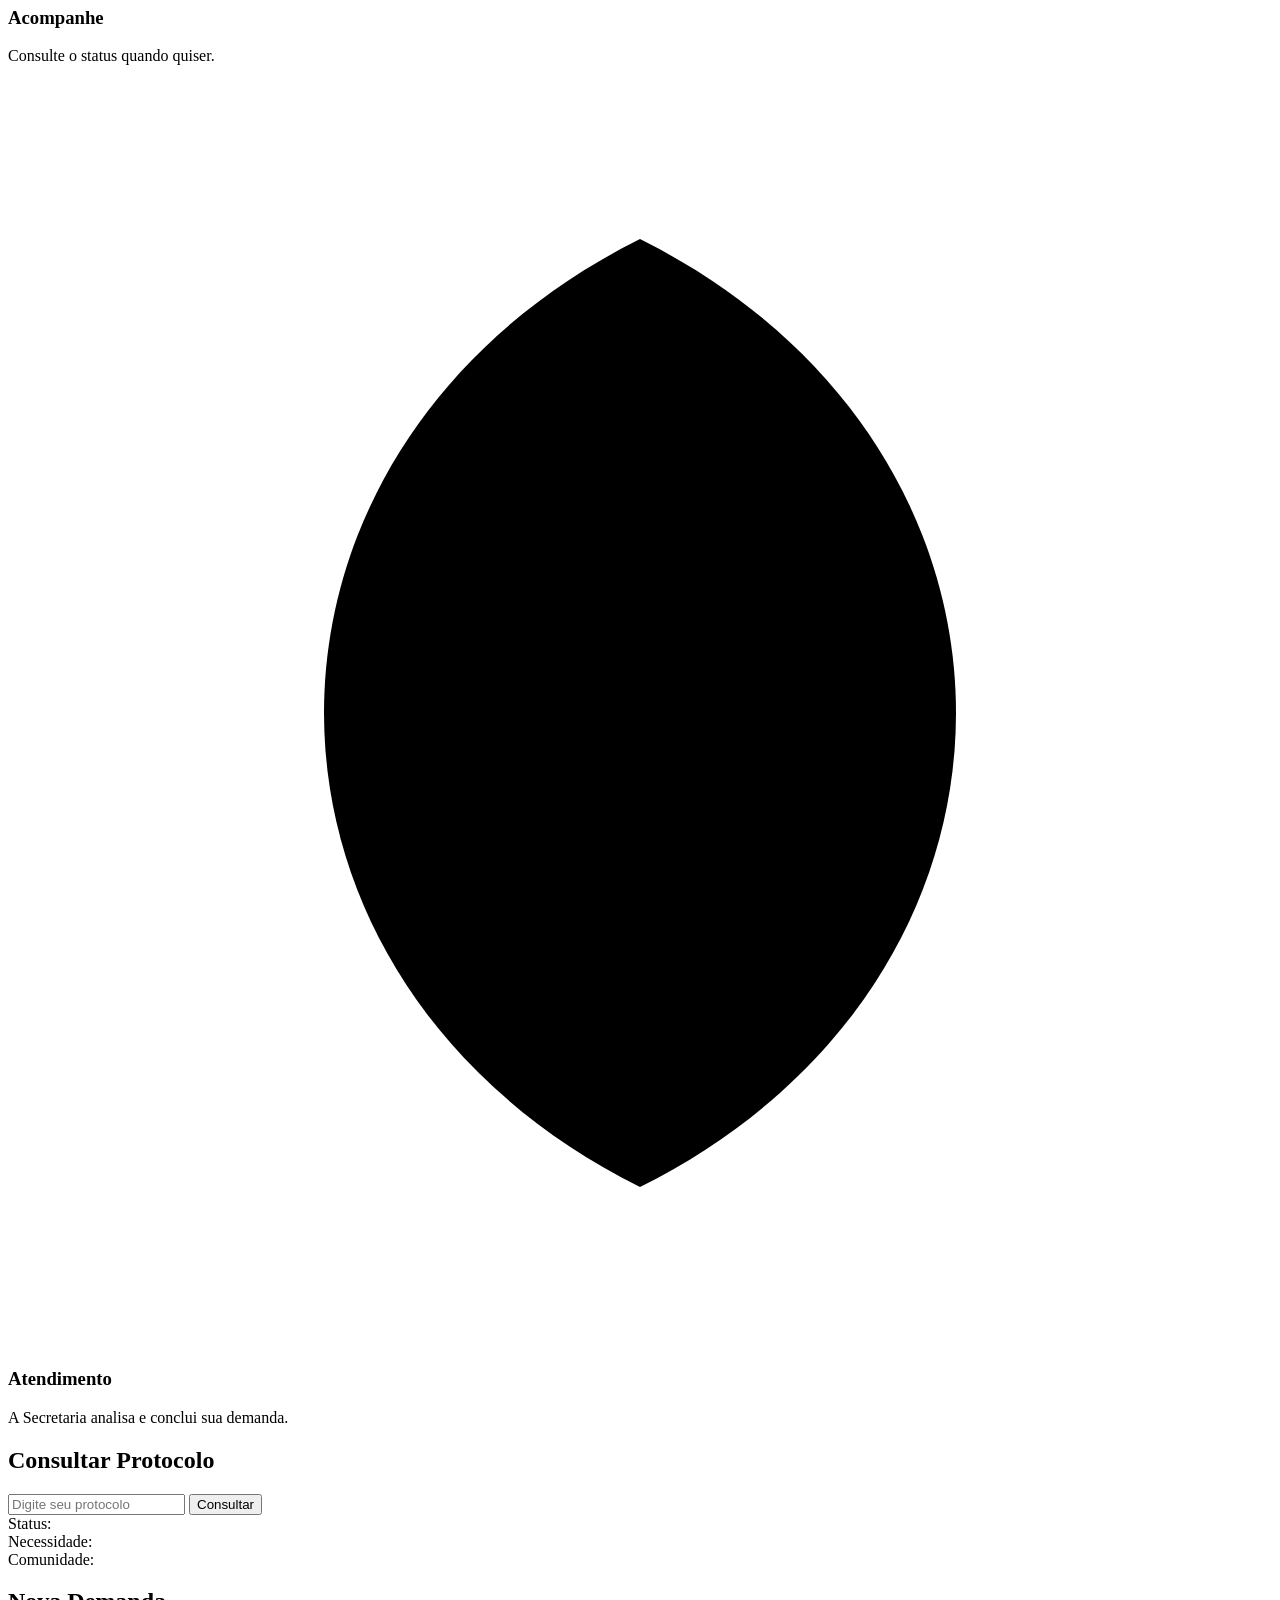
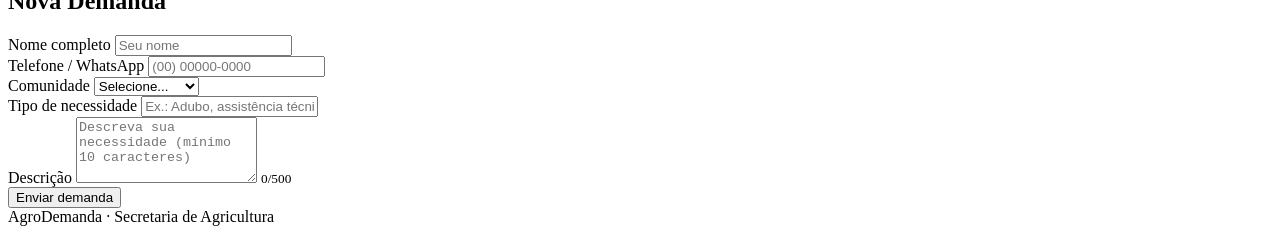
==== commit 275ba9bc: "Debug and test" ====
--- a/src/main/resources/templates/index.html
+++ b/src/main/resources/templates/index.html
@@ -1,116 +1,253 @@
-<!DOCTYPE html>
+<!doctype html>
 <html lang="pt-BR" xmlns:th="http://www.thymeleaf.org">
-<head>
-    <meta charset="UTF-8">
-    <meta name="viewport" content="width=device-width, initial-scale=1.0">
+  <head>
+    <meta charset="UTF-8" />
+    <meta name="viewport" content="width=device-width, initial-scale=1.0" />
     <title>Portal do Agricultor</title>
-    <link rel="stylesheet" th:href="@{/css/style.css(v=2)}">
-</head>
-<body>
+    <link rel="stylesheet" th:href="@{/css/style.css(v=2)}" />
+  </head>
+  <body>
     <div th:replace="~{fragments :: navbar('', 'portal')}"></div>
 
     <header class="hero">
-        <div class="hero-terra"></div>
-        <div class="hero-canto"></div>
-        <svg class="hero-folhas" viewBox="0 0 1200 620" preserveAspectRatio="xMaxYMid slice" aria-hidden="true">
-            <defs>
-                <g id="folha">
-                    <path d="M0 0C95 90 105 250 0 400C-105 250 -95 90 0 0Z"/>
-                    <path class="veia" d="M0 8V400M0 90L55 55M0 90L-55 55M0 160L70 115M0 160L-70 115M0 230L72 180M0 230L-72 180M0 300L55 255M0 300L-55 255"/>
-                </g>
-            </defs>
-            <use href="#folha" class="folha-escura" transform="translate(1010 -40) rotate(25) scale(1.9)"/>
-            <use href="#folha" class="folha-verde" transform="translate(840 -30) rotate(-12) scale(1.5)"/>
-            <use href="#folha" class="folha-escura" transform="translate(1120 230) rotate(-25) scale(1.7)"/>
-            <use href="#folha" class="folha-clara" transform="translate(950 170) rotate(12) scale(1.8)"/>
-            <use href="#folha" class="folha-bege" transform="translate(760 300) rotate(-8) scale(1.5)"/>
-            <use href="#folha" class="folha-verde" transform="translate(1060 420) rotate(35) scale(1.7)"/>
-            <use href="#folha" class="folha-marrom" transform="translate(870 330) rotate(55) scale(2.3)"/>
-            <use href="#folha" class="folha-clara" transform="translate(470 -20) rotate(-70) scale(0.9)"/>
-        </svg>
-        <div class="container hero-conteudo">
-            <h1 class="hero-titulo">Do campo direto para a Secretaria</h1>
-            <p class="hero-texto">Registre sua necessidade, receba um protocolo e acompanhe o atendimento de forma simples e rápida.</p>
-            <a href="#formDemanda" class="btn btn-primario">Registrar demanda</a>
+      <div class="hero-terra"></div>
+      <div class="hero-canto"></div>
+      <svg
+        class="hero-folhas"
+        viewBox="0 0 1200 620"
+        preserveAspectRatio="xMaxYMid slice"
+        aria-hidden="true"
+      >
+        <defs>
+          <g id="folha">
+            <path d="M0 0C95 90 105 250 0 400C-105 250 -95 90 0 0Z" />
+            <path
+              class="veia"
+              d="M0 8V400M0 90L55 55M0 90L-55 55M0 160L70 115M0 160L-70 115M0 230L72 180M0 230L-72 180M0 300L55 255M0 300L-55 255"
+            />
+          </g>
+        </defs>
+        <use
+          href="#folha"
+          class="folha-escura"
+          transform="translate(1010 -40) rotate(25) scale(1.9)"
+        />
+        <use
+          href="#folha"
+          class="folha-verde"
+          transform="translate(840 -30) rotate(-12) scale(1.5)"
+        />
+        <use
+          href="#folha"
+          class="folha-escura"
+          transform="translate(1120 230) rotate(-25) scale(1.7)"
+        />
+        <use
+          href="#folha"
+          class="folha-clara"
+          transform="translate(950 170) rotate(12) scale(1.8)"
+        />
+        <use
+          href="#folha"
+          class="folha-bege"
+          transform="translate(760 300) rotate(-8) scale(1.5)"
+        />
+        <use
+          href="#folha"
+          class="folha-verde"
+          transform="translate(1060 420) rotate(35) scale(1.7)"
+        />
+        <use
+          href="#folha"
+          class="folha-marrom"
+          transform="translate(870 330) rotate(55) scale(2.3)"
+        />
+        <use
+          href="#folha"
+          class="folha-clara"
+          transform="translate(470 -20) rotate(-70) scale(0.9)"
+        />
+      </svg>
+      <div class="container hero-conteudo">
+        <h1 class="hero-titulo">Do campo direto para a Secretaria</h1>
+        <p class="hero-texto">
+          Registre sua necessidade, receba um protocolo e acompanhe o
+          atendimento de forma simples e rápida.
+        </p>
+        <a href="#formDemanda" class="btn btn-primario">Registrar demanda</a>
+      </div>
+    </header>
+
+    <section class="faixa-escura">
+      <div class="container">
+        <div class="features">
+          <div class="feature-item">
+            <svg viewBox="0 0 48 48">
+              <circle cx="24" cy="24" r="20" />
+              <circle cx="24" cy="24" r="11" />
+              <path d="M24 4v8M24 36v8M4 24h8M36 24h8" />
+            </svg>
+            <h3>Registre</h3>
+            <p>Informe sua comunidade e o que você precisa.</p>
+          </div>
+          <div class="feature-item">
+            <svg viewBox="0 0 48 48">
+              <rect x="10" y="6" width="28" height="36" rx="4" />
+              <path d="M16 16h16M16 24h16M16 32h10" />
+            </svg>
+            <h3>Protocolo</h3>
+            <p>Receba um código único para sua solicitação.</p>
+          </div>
+          <div class="feature-item">
+            <svg viewBox="0 0 48 48">
+              <circle cx="21" cy="21" r="13" />
+              <path d="M31 31l12 12" />
+            </svg>
+            <h3>Acompanhe</h3>
+            <p>Consulte o status quando quiser.</p>
+          </div>
+          <div class="feature-item">
+            <svg viewBox="0 0 48 48">
+              <path d="M24 42C8 34 8 14 24 6c16 8 16 28 0 36Z" />
+              <path d="M24 42V16" />
+            </svg>
+            <h3>Atendimento</h3>
+            <p>A Secretaria analisa e conclui sua demanda.</p>
+          </div>
         </div>
-    </header>
-
-    <section class="faixa-escura">
-        <div class="container">
-            <div class="features">
-                <div class="feature-item">
-                    <svg viewBox="0 0 48 48"><circle cx="24" cy="24" r="20"/><circle cx="24" cy="24" r="11"/><path d="M24 4v8M24 36v8M4 24h8M36 24h8"/></svg>
-                    <h3>Registre</h3><p>Informe sua comunidade e o que você precisa.</p>
-                </div>
-                <div class="feature-item">
-                    <svg viewBox="0 0 48 48"><rect x="10" y="6" width="28" height="36" rx="4"/><path d="M16 16h16M16 24h16M16 32h10"/></svg>
-                    <h3>Protocolo</h3><p>Receba um código único para sua solicitação.</p>
-                </div>
-                <div class="feature-item">
-                    <svg viewBox="0 0 48 48"><circle cx="21" cy="21" r="13"/><path d="M31 31l12 12"/></svg>
-                    <h3>Acompanhe</h3><p>Consulte o status quando quiser.</p>
-                </div>
-                <div class="feature-item">
-                    <svg viewBox="0 0 48 48"><path d="M24 42C8 34 8 14 24 6c16 8 16 28 0 36Z"/><path d="M24 42V16"/></svg>
-                    <h3>Atendimento</h3><p>A Secretaria analisa e conclui sua demanda.</p>
-                </div>
+
+        <div
+          th:if="${mensagemSucesso}"
+          class="alerta alerta-sucesso"
+          th:text="${mensagemSucesso}"
+        ></div>
+        <div
+          th:if="${mensagemErro}"
+          class="alerta alerta-aviso"
+          th:text="${mensagemErro}"
+        ></div>
+
+        <div class="card">
+          <h2 class="card-titulo">Consultar Protocolo</h2>
+          <form
+            th:action="@{/demanda/consultar}"
+            method="get"
+            class="form-busca"
+          >
+            <input
+              type="text"
+              id="inputProtocolo"
+              name="protocolo"
+              placeholder="Digite seu protocolo"
+              required
+              minlength="8"
+              maxlength="8"
+              autocomplete="off"
+            />
+            <button type="submit" class="btn btn-primario">Consultar</button>
+          </form>
+
+          <div th:if="${resultadoConsulta != null}">
+            <div class="resultado-consulta">
+              <div>
+                Status:
+                <span
+                  class="badge"
+                  th:classappend="${resultadoConsulta.status.name() == 'PENDENTE'} ? 'badge-pendente' : 'badge-concluida'"
+                  th:text="${resultadoConsulta.status.descricao}"
+                ></span>
+              </div>
+              <div>
+                Necessidade:
+                <strong th:text="${resultadoConsulta.tipoServico}"></strong>
+              </div>
+              <div>
+                Comunidade:
+                <span th:text="${resultadoConsulta.comunidade}"></span>
+              </div>
             </div>
-
-            <div th:if="${mensagemSucesso}" class="alerta alerta-sucesso" th:text="${mensagemSucesso}"></div>
-            <div th:if="${mensagemErro}" class="alerta alerta-aviso" th:text="${mensagemErro}"></div>
-
-            <div class="card">
-                <h2 class="card-titulo">Consultar Protocolo</h2>
-                <form th:action="@{/}" method="get" class="form-busca">
-                    <input type="text" id="inputProtocolo" name="protocoloConsulta" placeholder="Digite seu protocolo (Ex: AGRO-1001)" required minlength="4" maxlength="25" autocomplete="off">
-                    <button type="submit" class="btn btn-primario">Consultar</button>
-                </form>
-                <div th:if="${resultadoConsulta != null}">
-                    <div th:if="${#lists.isEmpty(resultadoConsulta)}" class="alerta alerta-aviso">Protocolo não encontrado.</div>
-                    <div th:unless="${#lists.isEmpty(resultadoConsulta)}">
-                        <div th:each="d : ${resultadoConsulta}" class="resultado-consulta">
-                            <div>Status:
-                                <span class="badge" th:classappend="${d.status.name() == 'PENDENTE'} ? 'badge-pendente' : 'badge-concluida'" th:text="${d.status.descricao != null ? d.status.descricao : d.status}"></span>
-                            </div>
-                            <div>Necessidade: <strong th:text="${d.tipoNecessidade}"></strong></div>
-                            <div>Comunidade: <span th:text="${d.comunidade}"></span></div>
-                            <div th:if="${d.descricao != null and !d.descricao.isBlank()}">Descrição: <span th:text="${d.descricao}"></span></div>
-                        </div>
-                    </div>
-                </div>
+          </div>
+        </div>
+
+        <div class="card">
+          <h2 class="card-titulo">Nova Demanda</h2>
+          <form id="formDemanda" th:action="@{/demandas}" method="post">
+            <div class="form-grid">
+              <div class="form-grupo">
+                <label for="inputNome">Nome completo</label>
+                <input
+                  type="text"
+                  id="inputNome"
+                  name="nomeSolicitante"
+                  required
+                  minlength="3"
+                  maxlength="80"
+                  autocomplete="name"
+                  pattern="[A-Za-zÀ-ÿ' \-]{3,80}"
+                  title="Use apenas letras (mínimo 3)"
+                  placeholder="Seu nome"
+                />
+              </div>
+              <div class="form-grupo">
+                <label for="inputTelefone">Telefone / WhatsApp</label>
+                <input
+                  type="text"
+                  id="inputTelefone"
+                  name="telefone"
+                  required
+                  inputmode="numeric"
+                  maxlength="15"
+                  autocomplete="tel"
+                  pattern="\(\d{2}\) \d{4,5}-\d{4}"
+                  title="Formato: (00) 00000-0000"
+                  placeholder="(00) 00000-0000"
+                />
+              </div>
+              <div class="form-grupo">
+                <label for="selectComunidade">Comunidade</label>
+                <select id="selectComunidade" name="comunidade" required>
+                  <option value="">Selecione...</option>
+                  <option value="Magana">Magana</option>
+                  <option value="Barra da Cruz">Barra da Cruz</option>
+                  <option value="Centro">Centro</option>
+                  <option value="Zona Rural">Zona Rural</option>
+                </select>
+              </div>
+              <div class="form-grupo">
+                <label for="inputNecessidade">Tipo de necessidade</label>
+                <input
+                  type="text"
+                  id="inputNecessidade"
+                  name="tipoServico"
+                  required
+                  minlength="3"
+                  maxlength="60"
+                  placeholder="Ex.: Adubo, assistência técnica"
+                />
+              </div>
             </div>
-
-            <div class="card">
-                <h2 class="card-titulo">Nova Demanda</h2>
-                <form id="formDemanda" th:action="@{/demandas}" method="post">
-                    <div class="form-grid">
-                        <div class="form-grupo"><label for="inputNome">Nome completo</label>
-                            <input type="text" id="inputNome" name="nome" required minlength="3" maxlength="80" autocomplete="name" placeholder="Seu nome"></div>
-                        <div class="form-grupo"><label for="inputTelefone">Telefone / WhatsApp</label>
-                            <input type="text" id="inputTelefone" name="telefone" required inputmode="numeric" maxlength="15" autocomplete="tel" placeholder="(00) 00000-0000"></div>
-                        <div class="form-grupo"><label for="selectComunidade">Comunidade</label>
-                            <select id="selectComunidade" name="comunidade" required>
-                                <option value="">Selecione...</option>
-                                <option value="Magana">Magana</option>
-                                <option value="Barra da Cruz">Barra da Cruz</option>
-                                <option value="Cacimba de Baixo">Cacimba de Baixo</option>
-                                <option value="Lagoa do Barbosa">Lagoa do Barbosa</option>
-                                <option value="Carrapicho">Carrapicho</option>
-                                <option value="Zona Rural">Outra Comunidade Rural</option>
-                            </select></div>
-                        <div class="form-grupo"><label for="inputNecessidade">Tipo de necessidade</label>
-                            <input type="text" id="inputNecessidade" name="tipoNecessidade" required minlength="3" maxlength="60" placeholder="Ex.: Preparo de solo, sementes, estradas"></div>
-                    </div>
-                    <div class="form-grupo"><label for="textareaDescricao">Descrição</label>
-                        <textarea id="textareaDescricao" name="descricao" rows="4" required minlength="10" maxlength="500" placeholder="Descreva sua necessidade (mínimo 10 caracteres)"></textarea>
-                        <small id="contadorDescricao" class="contador">0/500</small></div>
-                    <button type="submit" class="btn btn-primario btn-block">Enviar demanda</button>
-                </form>
+            <div class="form-grupo">
+              <label for="textareaDescricao">Descrição</label>
+              <textarea
+                id="textareaDescricao"
+                name="descricao"
+                rows="4"
+                required
+                minlength="10"
+                maxlength="500"
+                placeholder="Descreva sua necessidade (mínimo 10 caracteres)"
+              ></textarea>
+              <small id="contadorDescricao" class="contador">0/500</small>
             </div>
+            <button type="submit" class="btn btn-primario btn-block">
+              Enviar demanda
+            </button>
+          </form>
         </div>
+      </div>
     </section>
 
     <footer class="footer">AgroDemanda · Secretaria de Agricultura</footer>
     <script th:src="@{/js/script.js(v=2)}"></script>
-</body>
+  </body>
 </html>
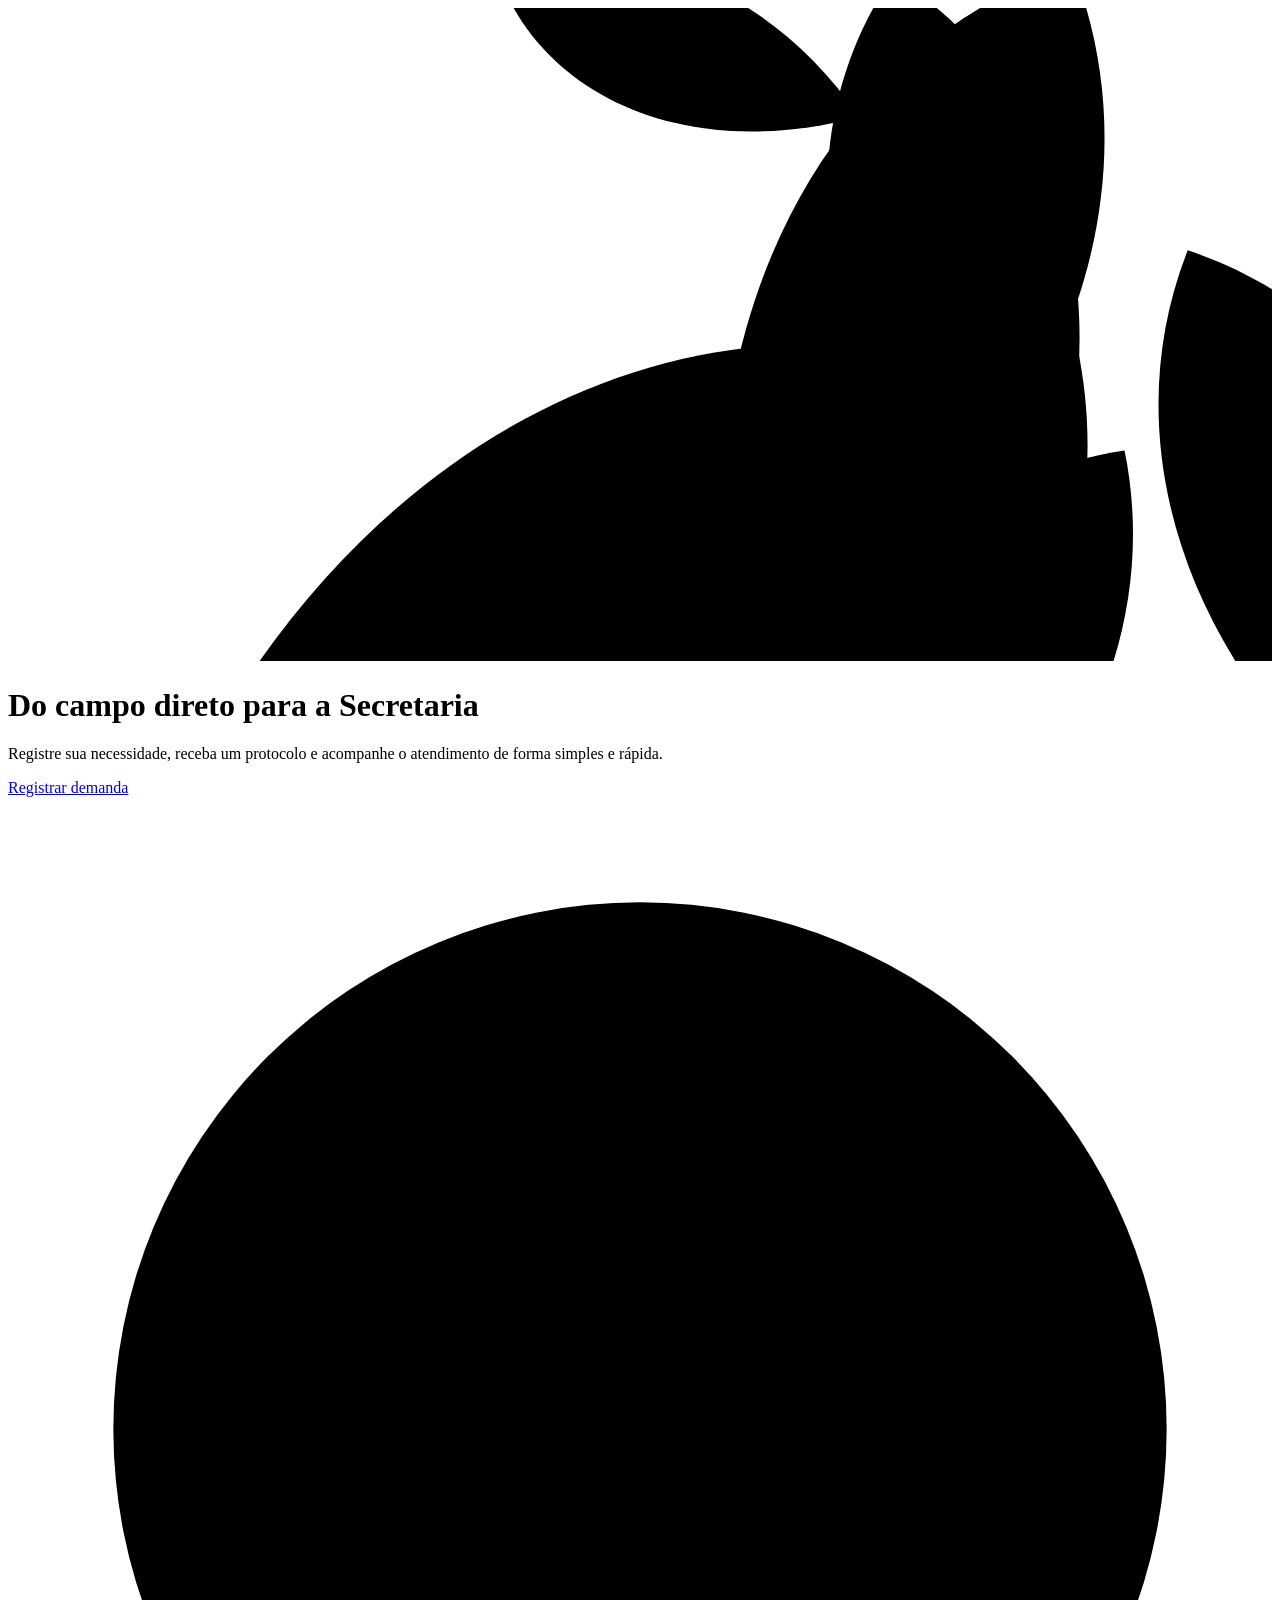
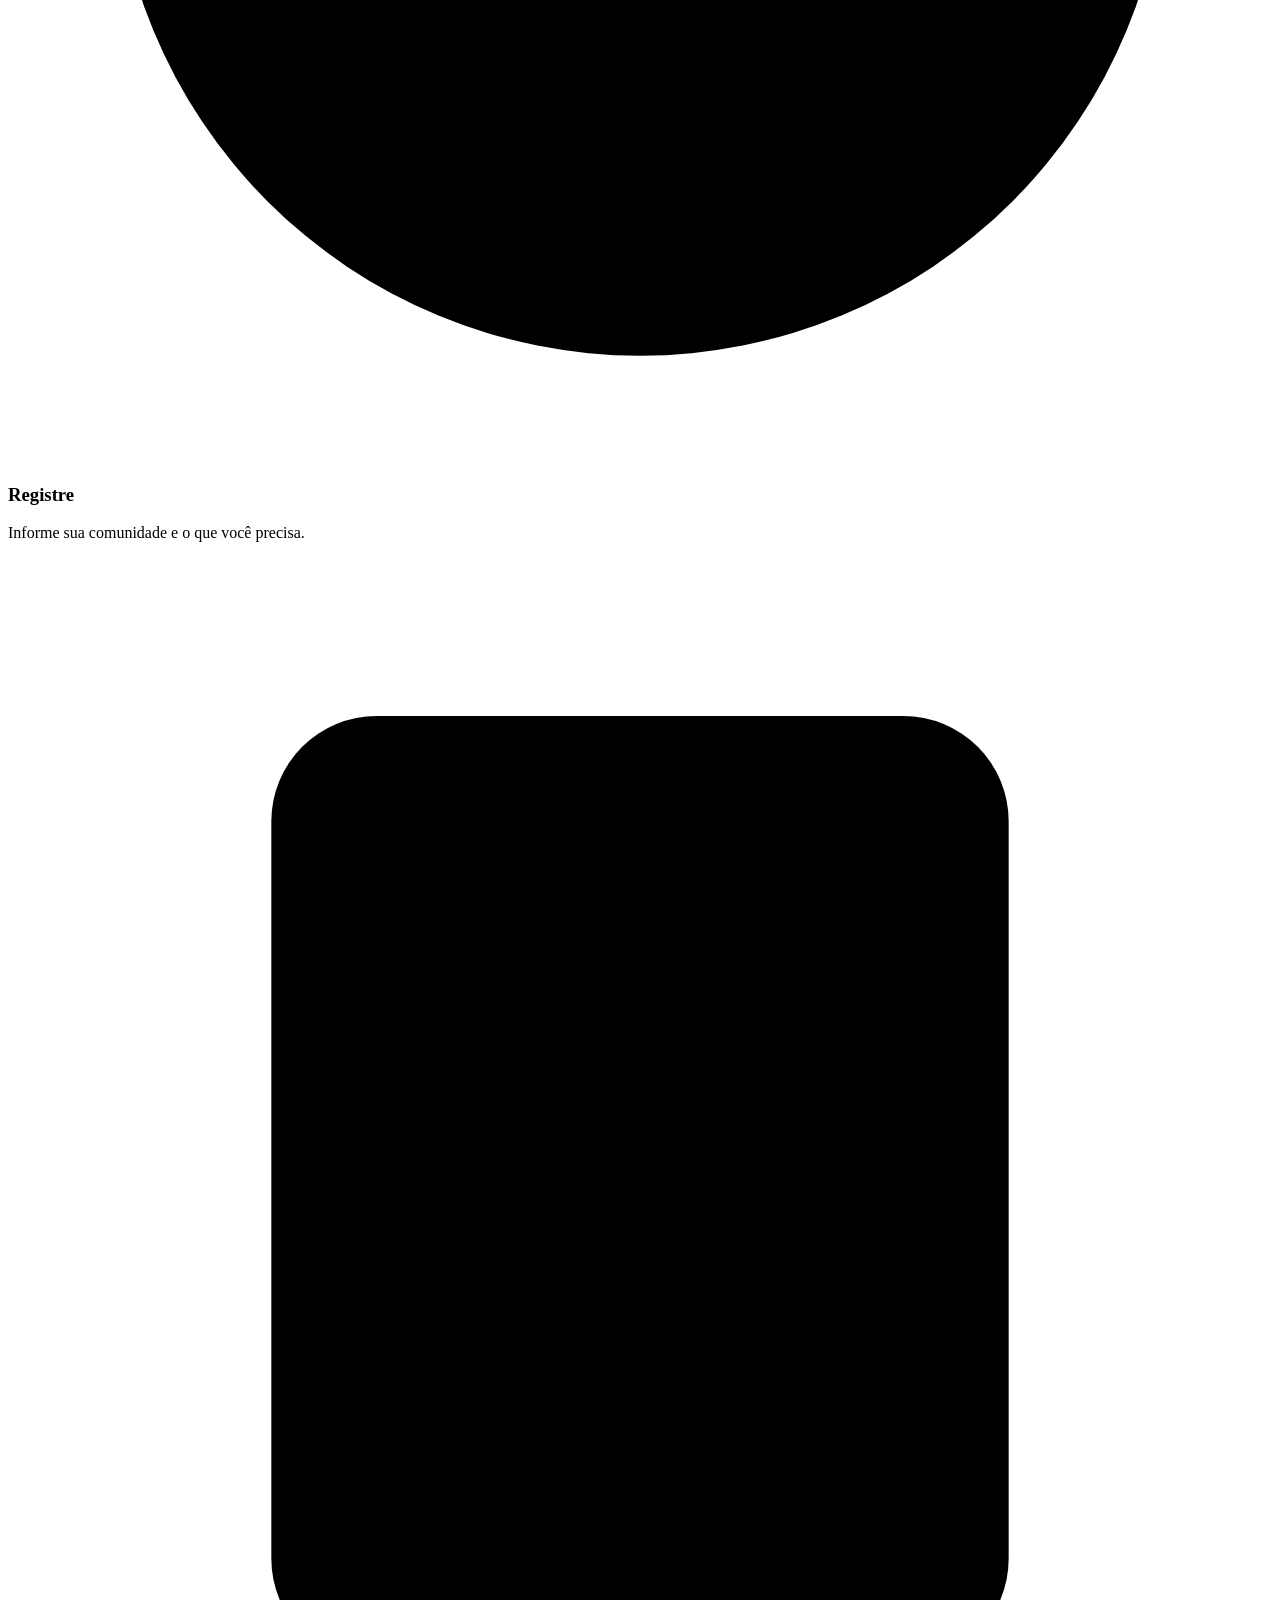
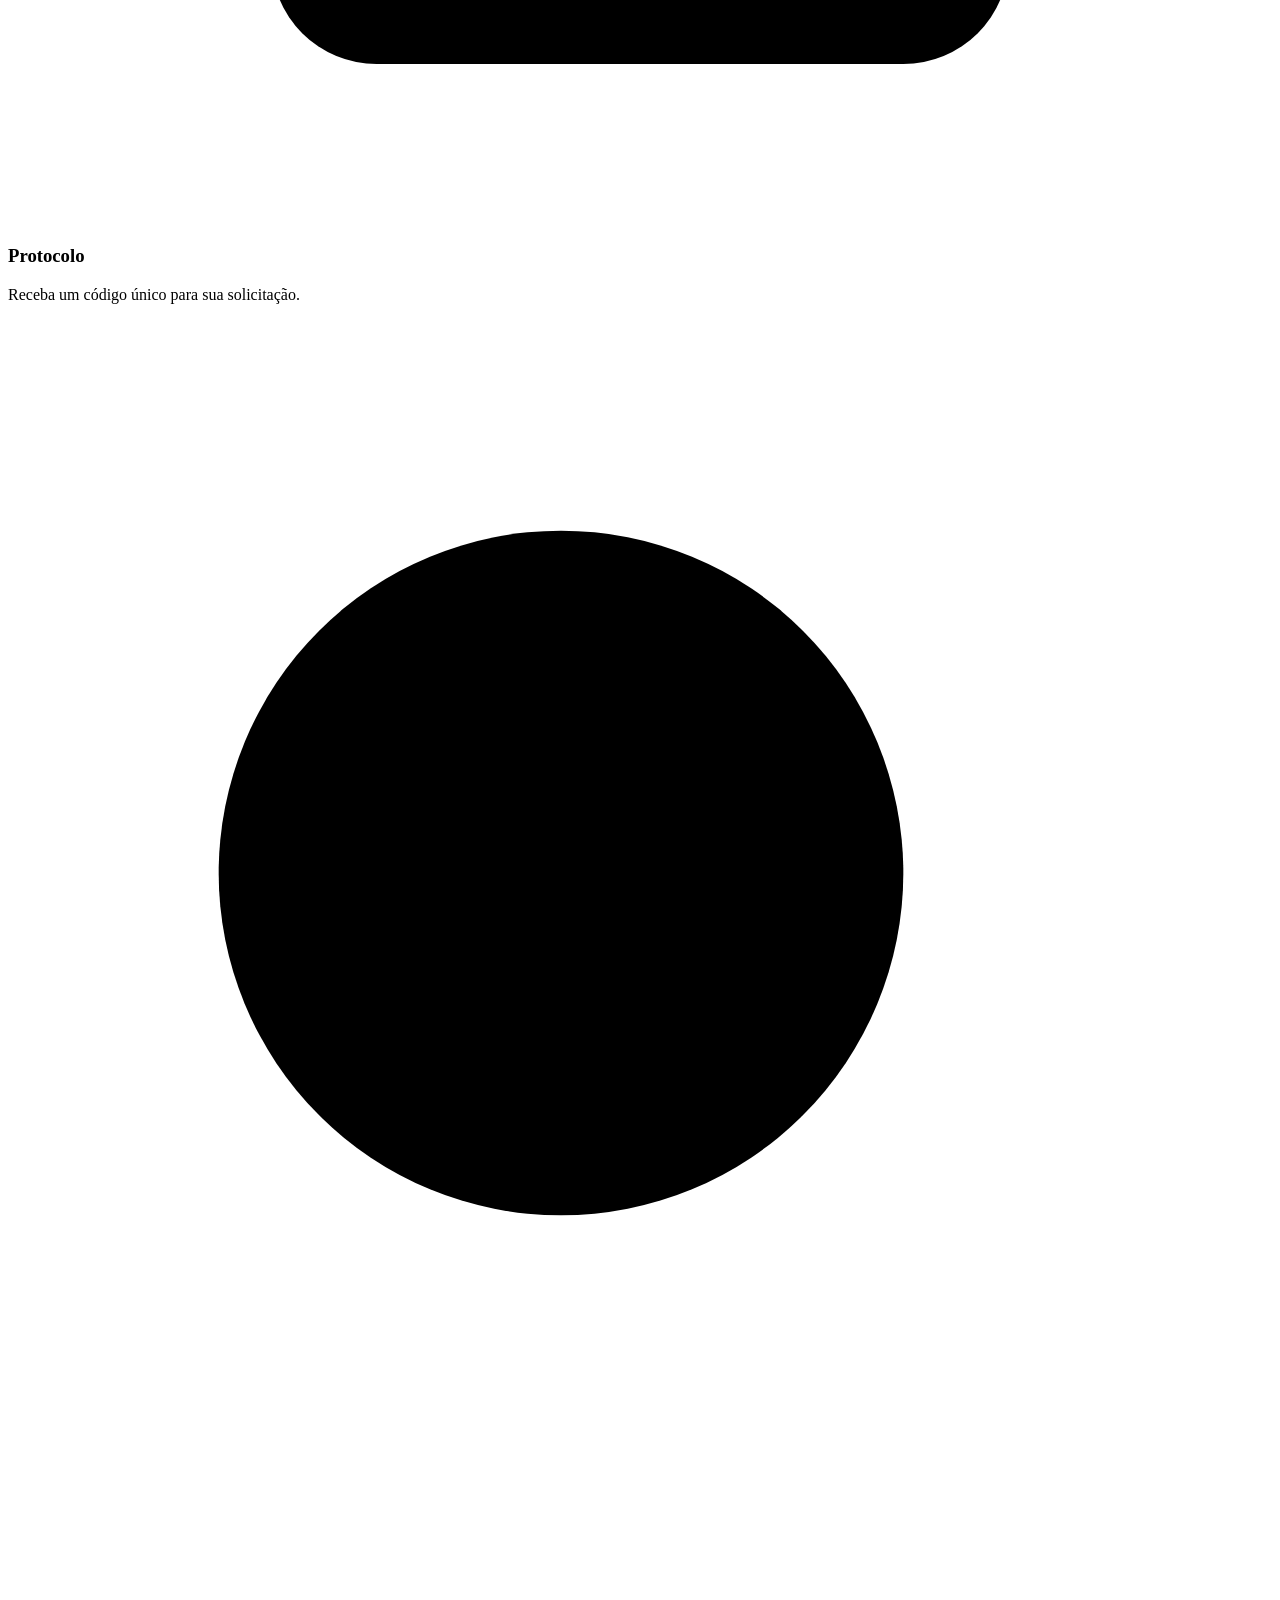
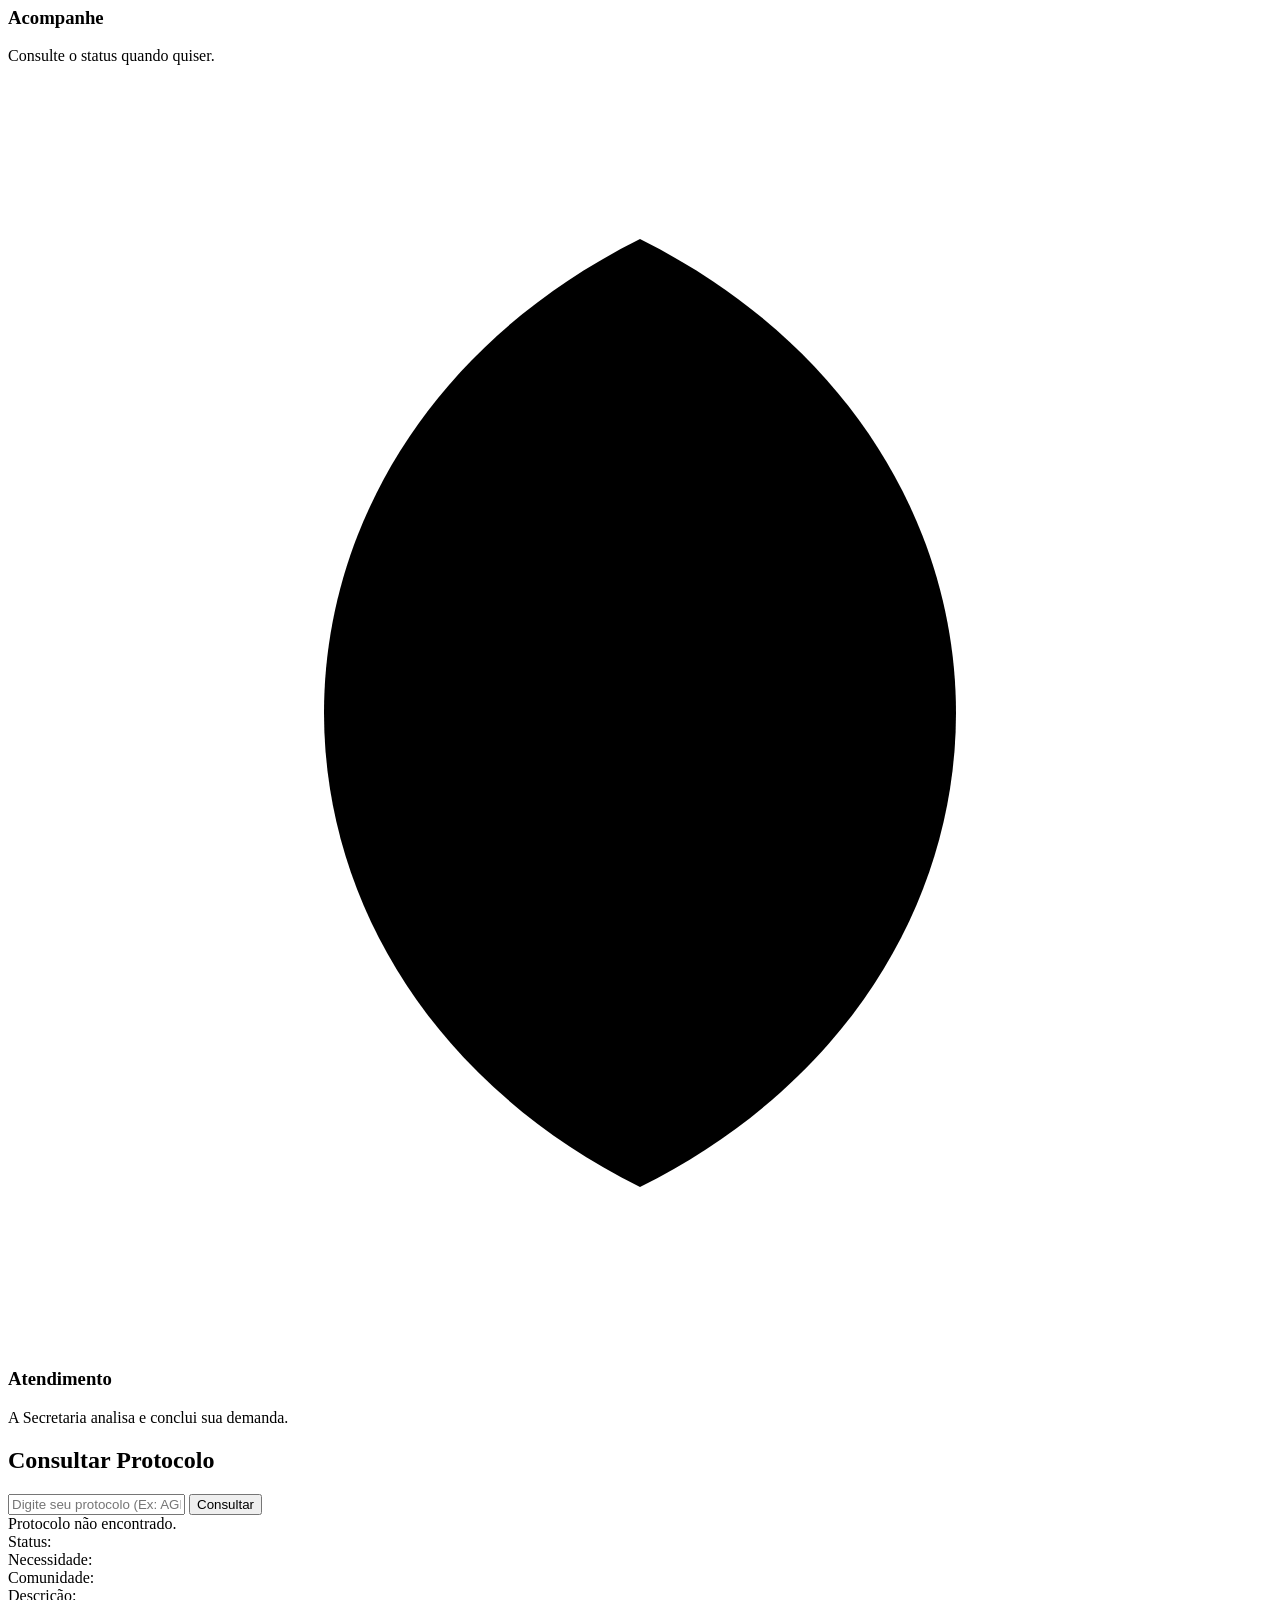
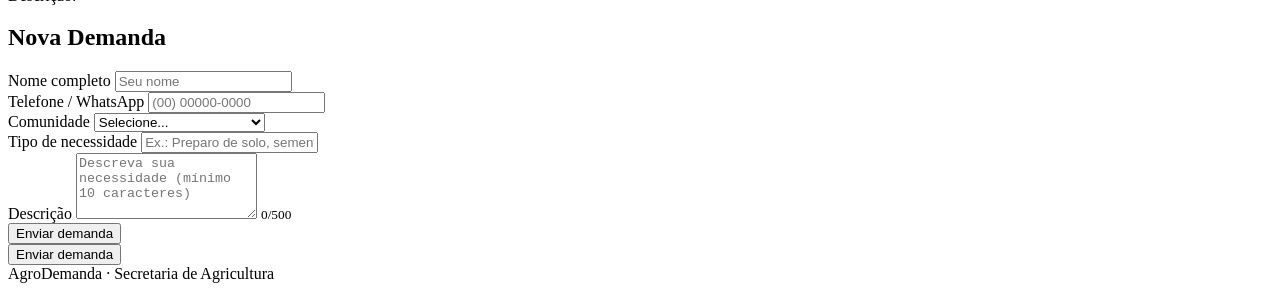
==== commit ae8659d9: "Merge branch 'main' into bloco-1-frontend" ====
--- a/src/main/resources/templates/index.html
+++ b/src/main/resources/templates/index.html
@@ -116,128 +116,58 @@
           </div>
         </div>
 
-        <div
-          th:if="${mensagemSucesso}"
-          class="alerta alerta-sucesso"
-          th:text="${mensagemSucesso}"
-        ></div>
-        <div
-          th:if="${mensagemErro}"
-          class="alerta alerta-aviso"
-          th:text="${mensagemErro}"
-        ></div>
+            <div th:if="${mensagemSucesso}" class="alerta alerta-sucesso" th:text="${mensagemSucesso}"></div>
+            <div th:if="${mensagemErro}" class="alerta alerta-aviso" th:text="${mensagemErro}"></div>
 
-        <div class="card">
-          <h2 class="card-titulo">Consultar Protocolo</h2>
-          <form
-            th:action="@{/demanda/consultar}"
-            method="get"
-            class="form-busca"
-          >
-            <input
-              type="text"
-              id="inputProtocolo"
-              name="protocolo"
-              placeholder="Digite seu protocolo"
-              required
-              minlength="8"
-              maxlength="8"
-              autocomplete="off"
-            />
-            <button type="submit" class="btn btn-primario">Consultar</button>
-          </form>
-
-          <div th:if="${resultadoConsulta != null}">
-            <div class="resultado-consulta">
-              <div>
-                Status:
-                <span
-                  class="badge"
-                  th:classappend="${resultadoConsulta.status.name() == 'PENDENTE'} ? 'badge-pendente' : 'badge-concluida'"
-                  th:text="${resultadoConsulta.status.descricao}"
-                ></span>
-              </div>
-              <div>
-                Necessidade:
-                <strong th:text="${resultadoConsulta.tipoServico}"></strong>
-              </div>
-              <div>
-                Comunidade:
-                <span th:text="${resultadoConsulta.comunidade}"></span>
-              </div>
+            <div class="card">
+                <h2 class="card-titulo">Consultar Protocolo</h2>
+                <form th:action="@{/}" method="get" class="form-busca">
+                    <input type="text" id="inputProtocolo" name="protocoloConsulta" placeholder="Digite seu protocolo (Ex: AGRO-1001)" required minlength="4" maxlength="25" autocomplete="off">
+                    <button type="submit" class="btn btn-primario">Consultar</button>
+                </form>
+                <div th:if="${resultadoConsulta != null}">
+                    <div th:if="${#lists.isEmpty(resultadoConsulta)}" class="alerta alerta-aviso">Protocolo não encontrado.</div>
+                    <div th:unless="${#lists.isEmpty(resultadoConsulta)}">
+                        <div th:each="d : ${resultadoConsulta}" class="resultado-consulta">
+                            <div>Status:
+                                <span class="badge" th:classappend="${d.status.name() == 'PENDENTE'} ? 'badge-pendente' : 'badge-concluida'" th:text="${d.status.descricao != null ? d.status.descricao : d.status}"></span>
+                            </div>
+                            <div>Necessidade: <strong th:text="${d.tipoNecessidade}"></strong></div>
+                            <div>Comunidade: <span th:text="${d.comunidade}"></span></div>
+                            <div th:if="${d.descricao != null and !d.descricao.isBlank()}">Descrição: <span th:text="${d.descricao}"></span></div>
+                        </div>
+                    </div>
+                </div>
             </div>
           </div>
         </div>
 
-        <div class="card">
-          <h2 class="card-titulo">Nova Demanda</h2>
-          <form id="formDemanda" th:action="@{/demandas}" method="post">
-            <div class="form-grid">
-              <div class="form-grupo">
-                <label for="inputNome">Nome completo</label>
-                <input
-                  type="text"
-                  id="inputNome"
-                  name="nomeSolicitante"
-                  required
-                  minlength="3"
-                  maxlength="80"
-                  autocomplete="name"
-                  pattern="[A-Za-zÀ-ÿ' \-]{3,80}"
-                  title="Use apenas letras (mínimo 3)"
-                  placeholder="Seu nome"
-                />
-              </div>
-              <div class="form-grupo">
-                <label for="inputTelefone">Telefone / WhatsApp</label>
-                <input
-                  type="text"
-                  id="inputTelefone"
-                  name="telefone"
-                  required
-                  inputmode="numeric"
-                  maxlength="15"
-                  autocomplete="tel"
-                  pattern="\(\d{2}\) \d{4,5}-\d{4}"
-                  title="Formato: (00) 00000-0000"
-                  placeholder="(00) 00000-0000"
-                />
-              </div>
-              <div class="form-grupo">
-                <label for="selectComunidade">Comunidade</label>
-                <select id="selectComunidade" name="comunidade" required>
-                  <option value="">Selecione...</option>
-                  <option value="Magana">Magana</option>
-                  <option value="Barra da Cruz">Barra da Cruz</option>
-                  <option value="Centro">Centro</option>
-                  <option value="Zona Rural">Zona Rural</option>
-                </select>
-              </div>
-              <div class="form-grupo">
-                <label for="inputNecessidade">Tipo de necessidade</label>
-                <input
-                  type="text"
-                  id="inputNecessidade"
-                  name="tipoServico"
-                  required
-                  minlength="3"
-                  maxlength="60"
-                  placeholder="Ex.: Adubo, assistência técnica"
-                />
-              </div>
-            </div>
-            <div class="form-grupo">
-              <label for="textareaDescricao">Descrição</label>
-              <textarea
-                id="textareaDescricao"
-                name="descricao"
-                rows="4"
-                required
-                minlength="10"
-                maxlength="500"
-                placeholder="Descreva sua necessidade (mínimo 10 caracteres)"
-              ></textarea>
-              <small id="contadorDescricao" class="contador">0/500</small>
+            <div class="card">
+                <h2 class="card-titulo">Nova Demanda</h2>
+                <form id="formDemanda" th:action="@{/demandas}" method="post">
+                    <div class="form-grid">
+                        <div class="form-grupo"><label for="inputNome">Nome completo</label>
+                            <input type="text" id="inputNome" name="nome" required minlength="3" maxlength="80" autocomplete="name" placeholder="Seu nome"></div>
+                        <div class="form-grupo"><label for="inputTelefone">Telefone / WhatsApp</label>
+                            <input type="text" id="inputTelefone" name="telefone" required inputmode="numeric" maxlength="15" autocomplete="tel" placeholder="(00) 00000-0000"></div>
+                        <div class="form-grupo"><label for="selectComunidade">Comunidade</label>
+                            <select id="selectComunidade" name="comunidade" required>
+                                <option value="">Selecione...</option>
+                                <option value="Magana">Magana</option>
+                                <option value="Barra da Cruz">Barra da Cruz</option>
+                                <option value="Cacimba de Baixo">Cacimba de Baixo</option>
+                                <option value="Lagoa do Barbosa">Lagoa do Barbosa</option>
+                                <option value="Carrapicho">Carrapicho</option>
+                                <option value="Zona Rural">Outra Comunidade Rural</option>
+                            </select></div>
+                        <div class="form-grupo"><label for="inputNecessidade">Tipo de necessidade</label>
+                            <input type="text" id="inputNecessidade" name="tipoNecessidade" required minlength="3" maxlength="60" placeholder="Ex.: Preparo de solo, sementes, estradas"></div>
+                    </div>
+                    <div class="form-grupo"><label for="textareaDescricao">Descrição</label>
+                        <textarea id="textareaDescricao" name="descricao" rows="4" required minlength="10" maxlength="500" placeholder="Descreva sua necessidade (mínimo 10 caracteres)"></textarea>
+                        <small id="contadorDescricao" class="contador">0/500</small></div>
+                    <button type="submit" class="btn btn-primario btn-block">Enviar demanda</button>
+                </form>
             </div>
             <button type="submit" class="btn btn-primario btn-block">
               Enviar demanda
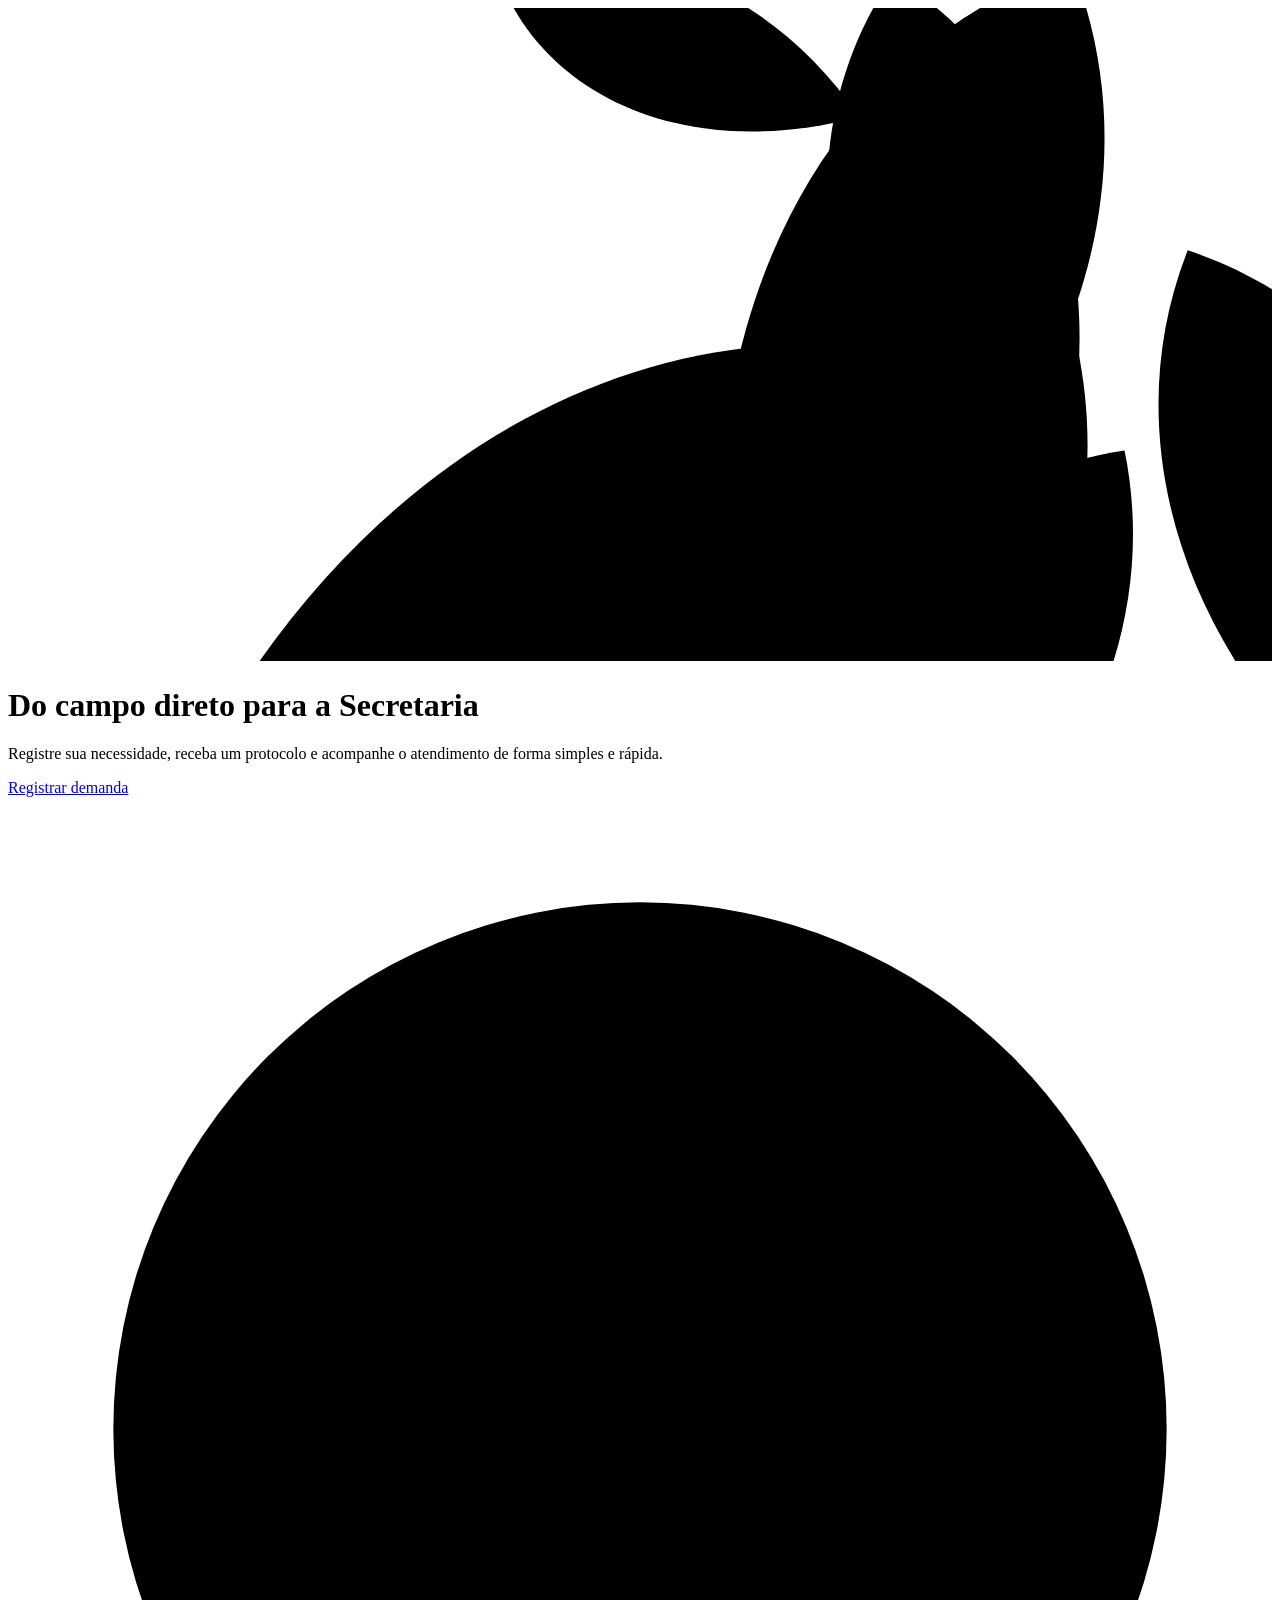
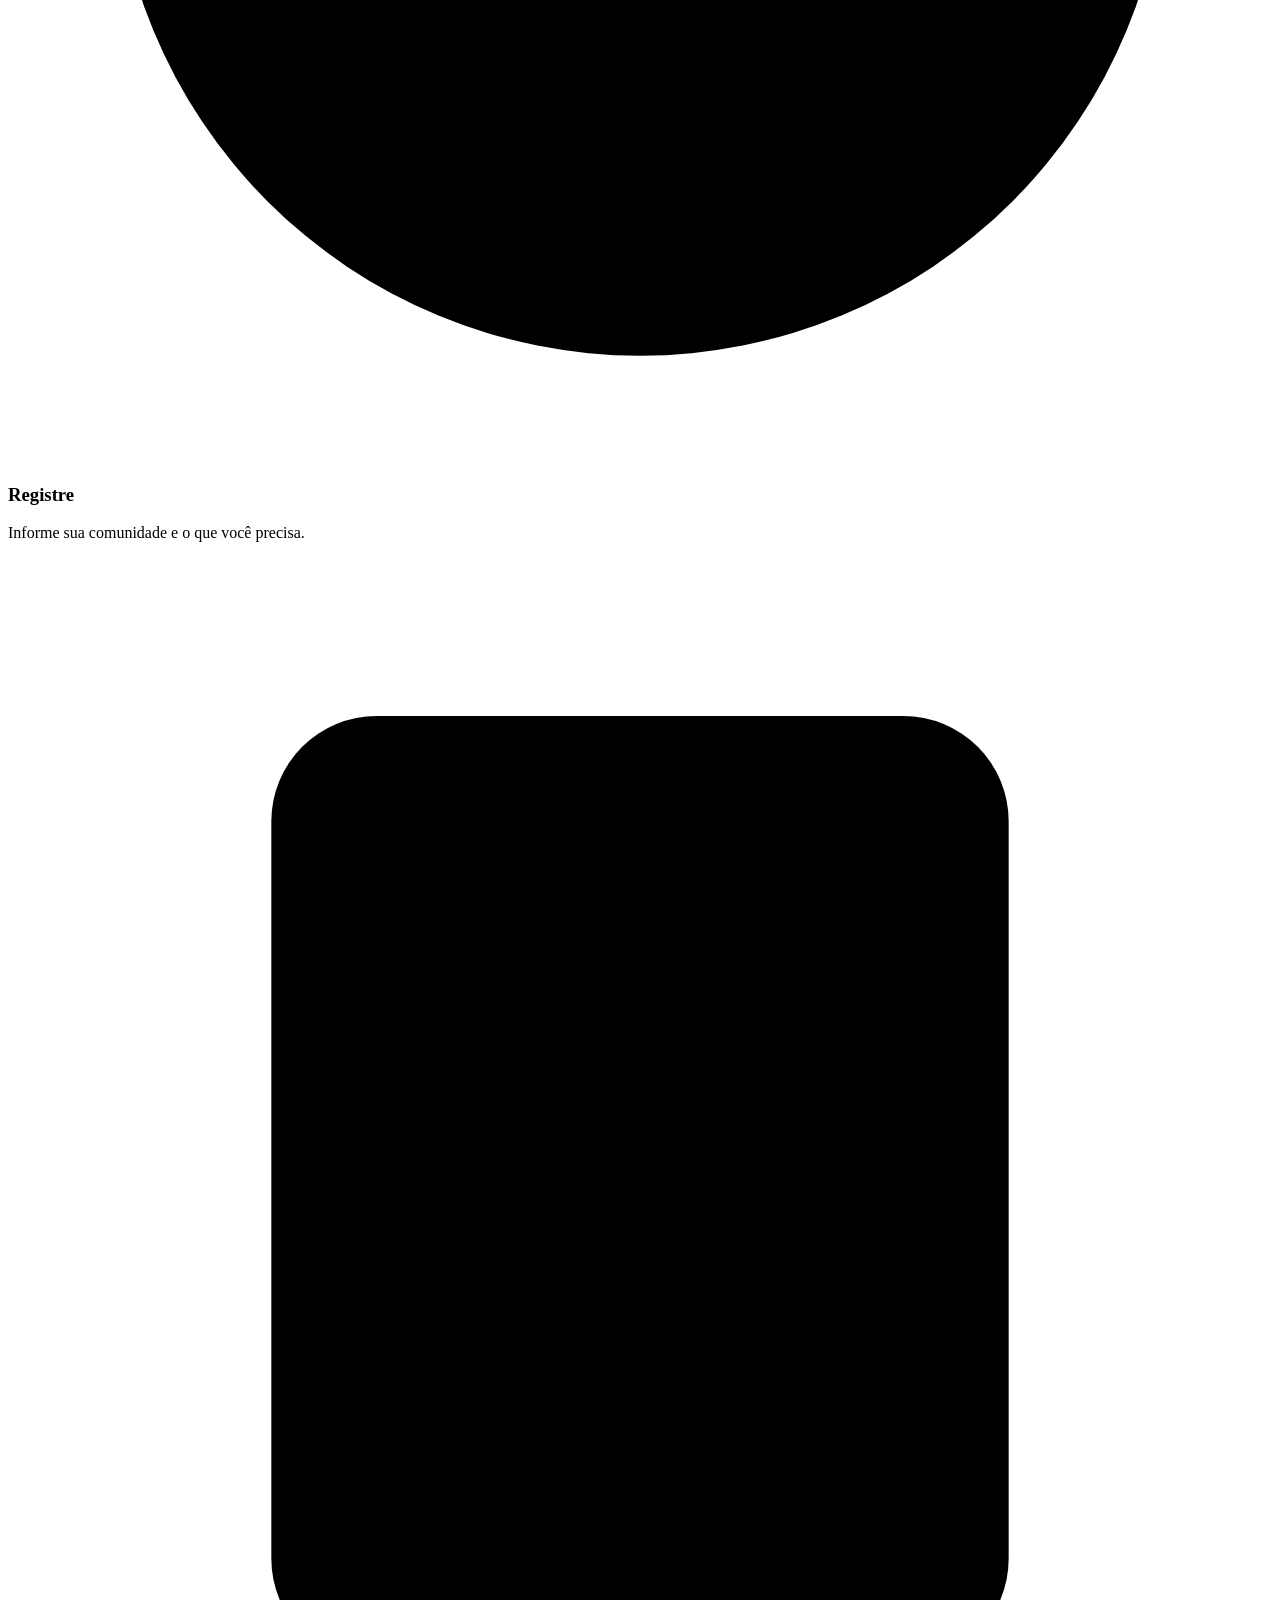
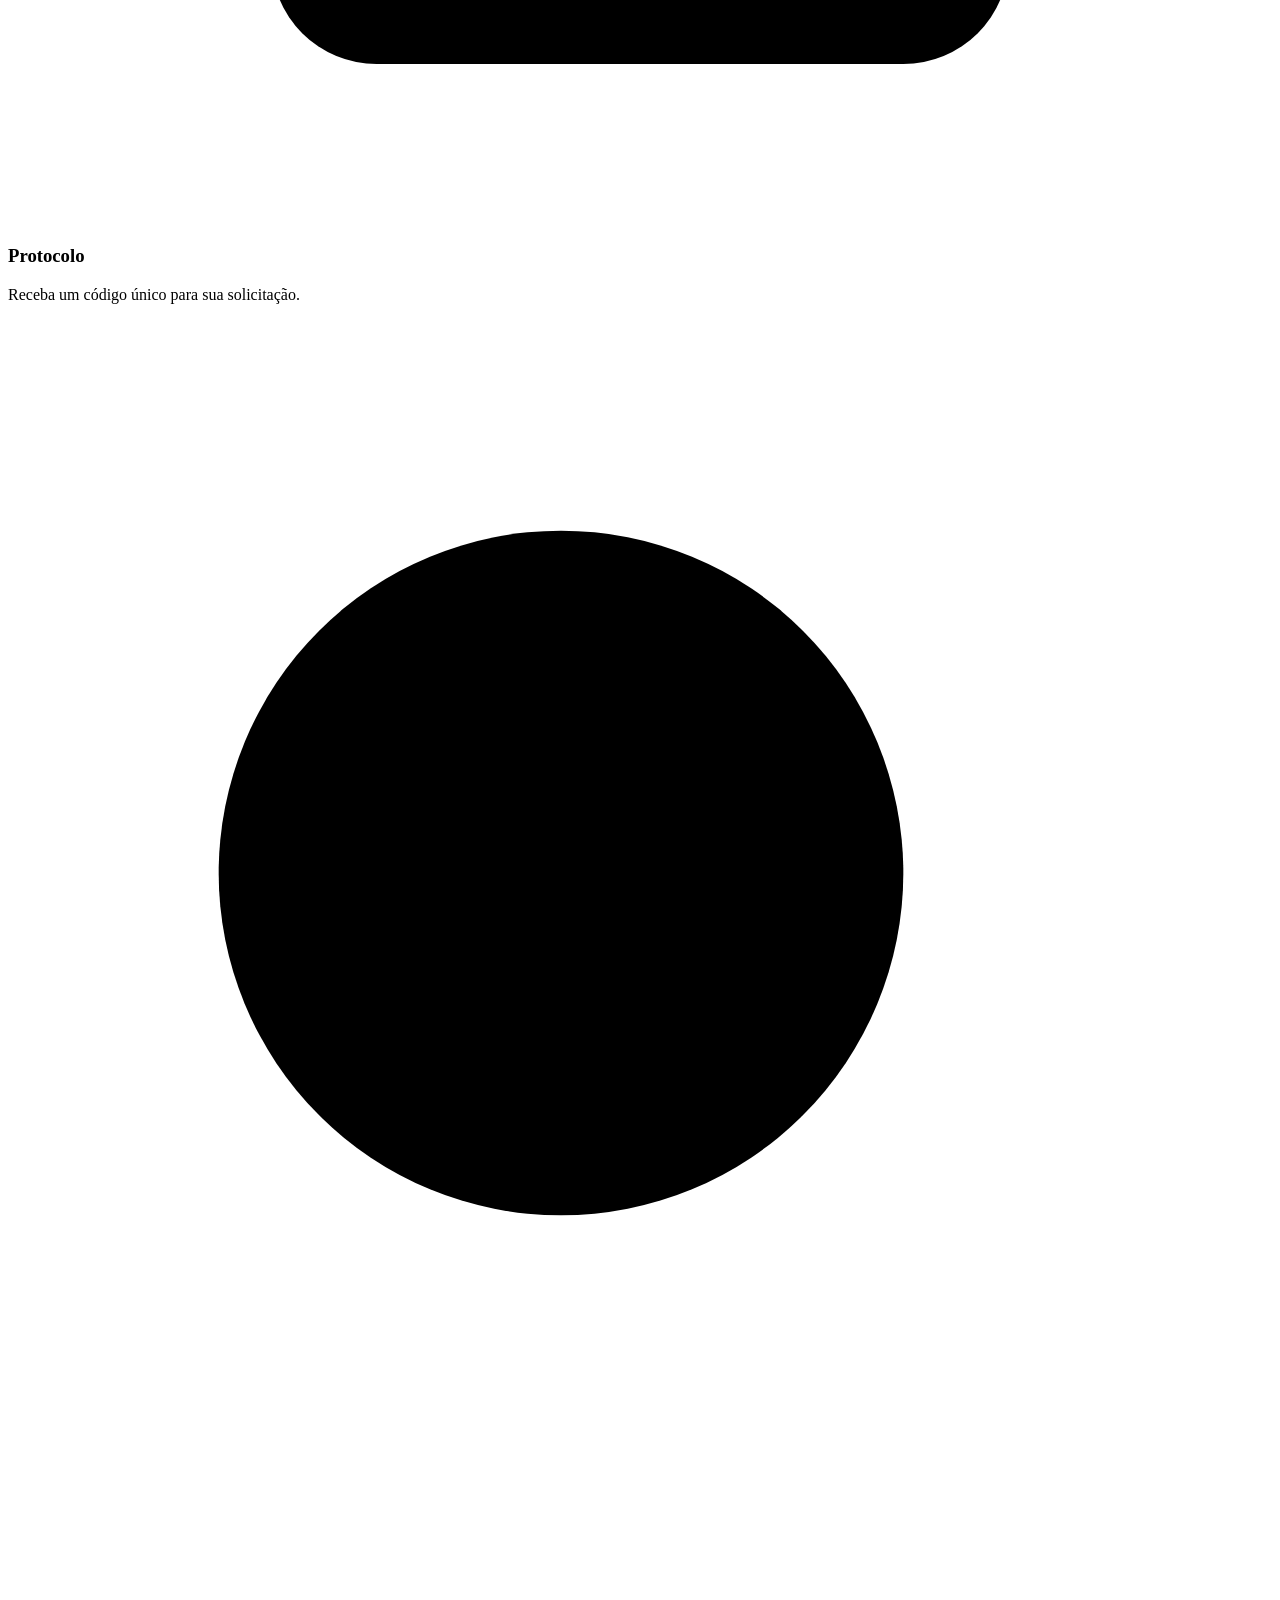
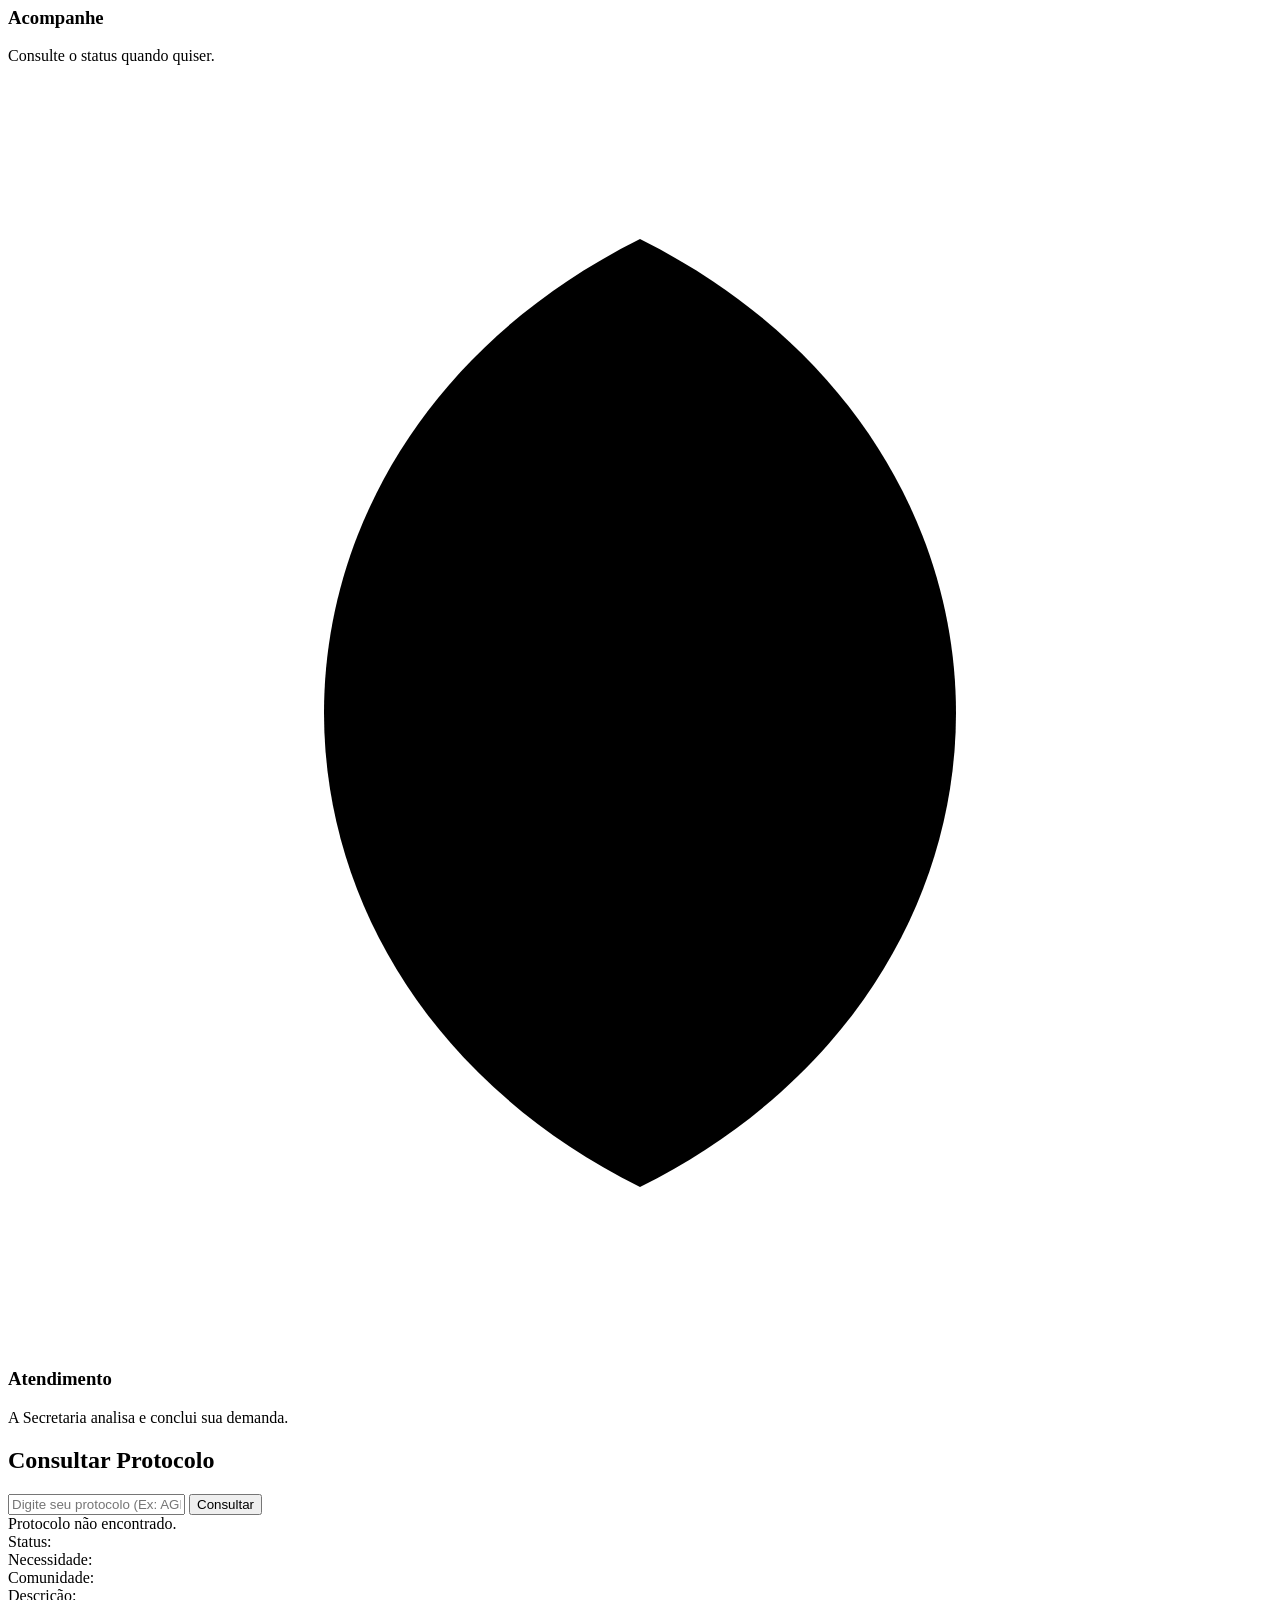
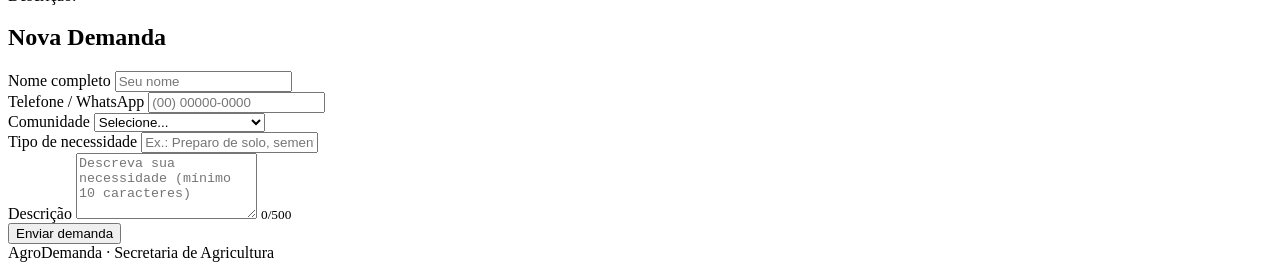
==== commit eb7c0735: "debug: correction of specific errors in the "Ações" section on the "Painel" and on the "Nova Demanda" ====
--- a/src/main/resources/templates/index.html
+++ b/src/main/resources/templates/index.html
@@ -116,8 +116,8 @@
           </div>
         </div>
 
-            <div th:if="${mensagemSucesso}" class="alerta alerta-sucesso" th:text="${mensagemSucesso}"></div>
-            <div th:if="${mensagemErro}" class="alerta alerta-aviso" th:text="${mensagemErro}"></div>
+        <div th:if="${mensagemSucesso}" class="alerta alerta-sucesso" th:text="${mensagemSucesso}"></div>
+        <div th:if="${mensagemErro}" class="alerta alerta-aviso" th:text="${mensagemErro}"></div>
 
             <div class="card">
                 <h2 class="card-titulo">Consultar Protocolo</h2>
@@ -169,10 +169,6 @@
                     <button type="submit" class="btn btn-primario btn-block">Enviar demanda</button>
                 </form>
             </div>
-            <button type="submit" class="btn btn-primario btn-block">
-              Enviar demanda
-            </button>
-          </form>
         </div>
       </div>
     </section>
